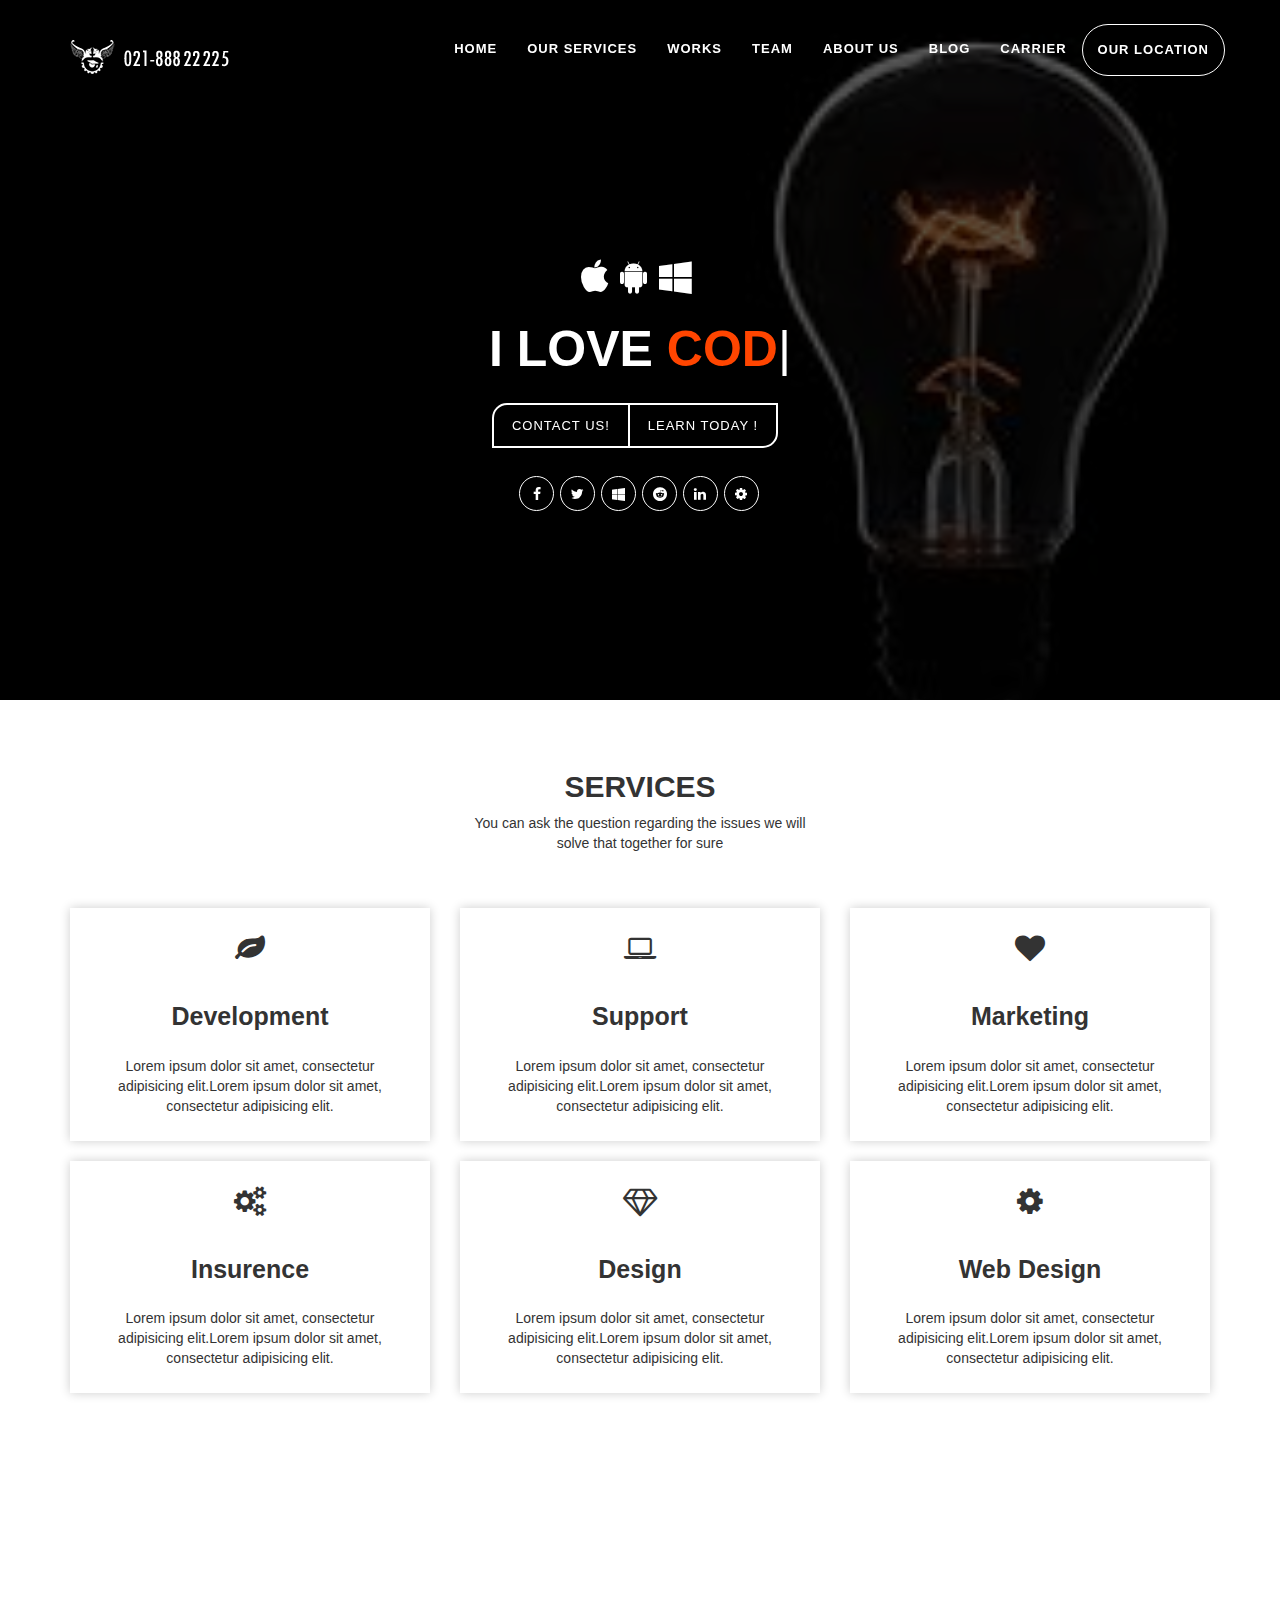
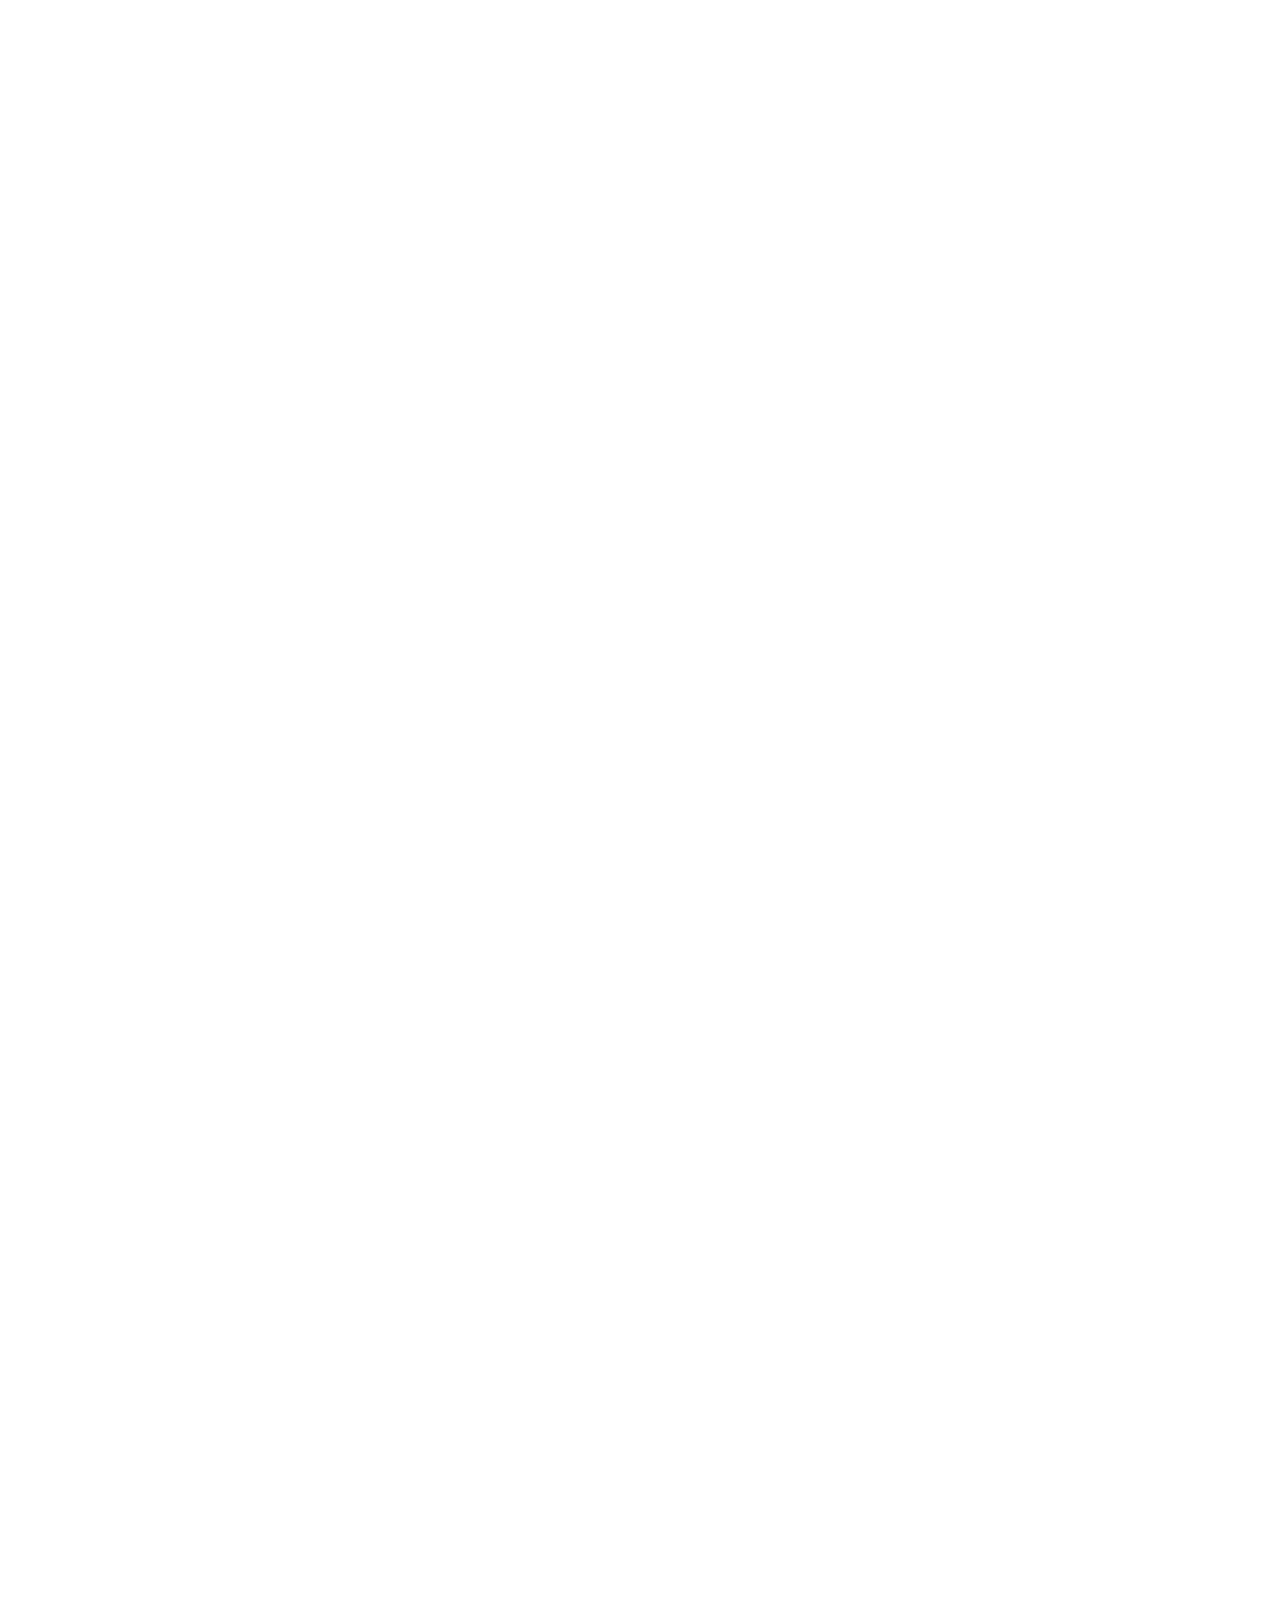
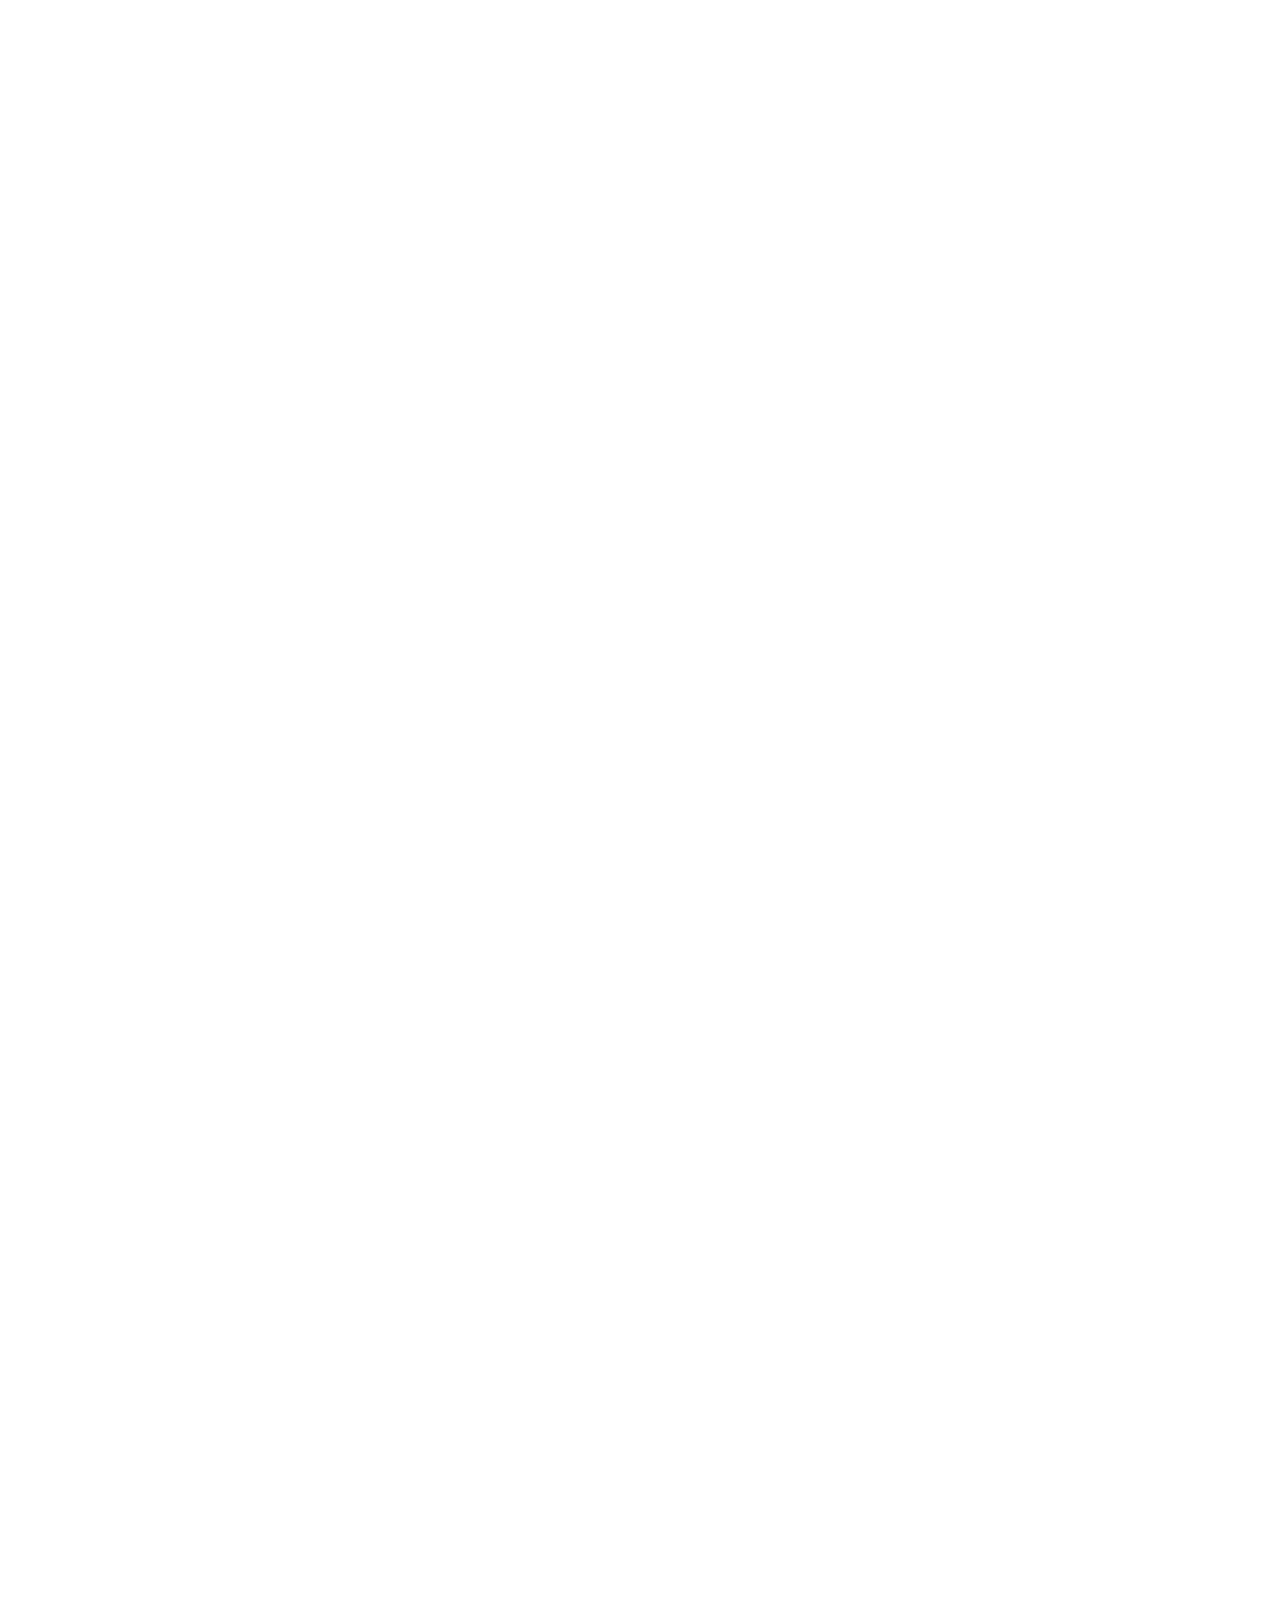
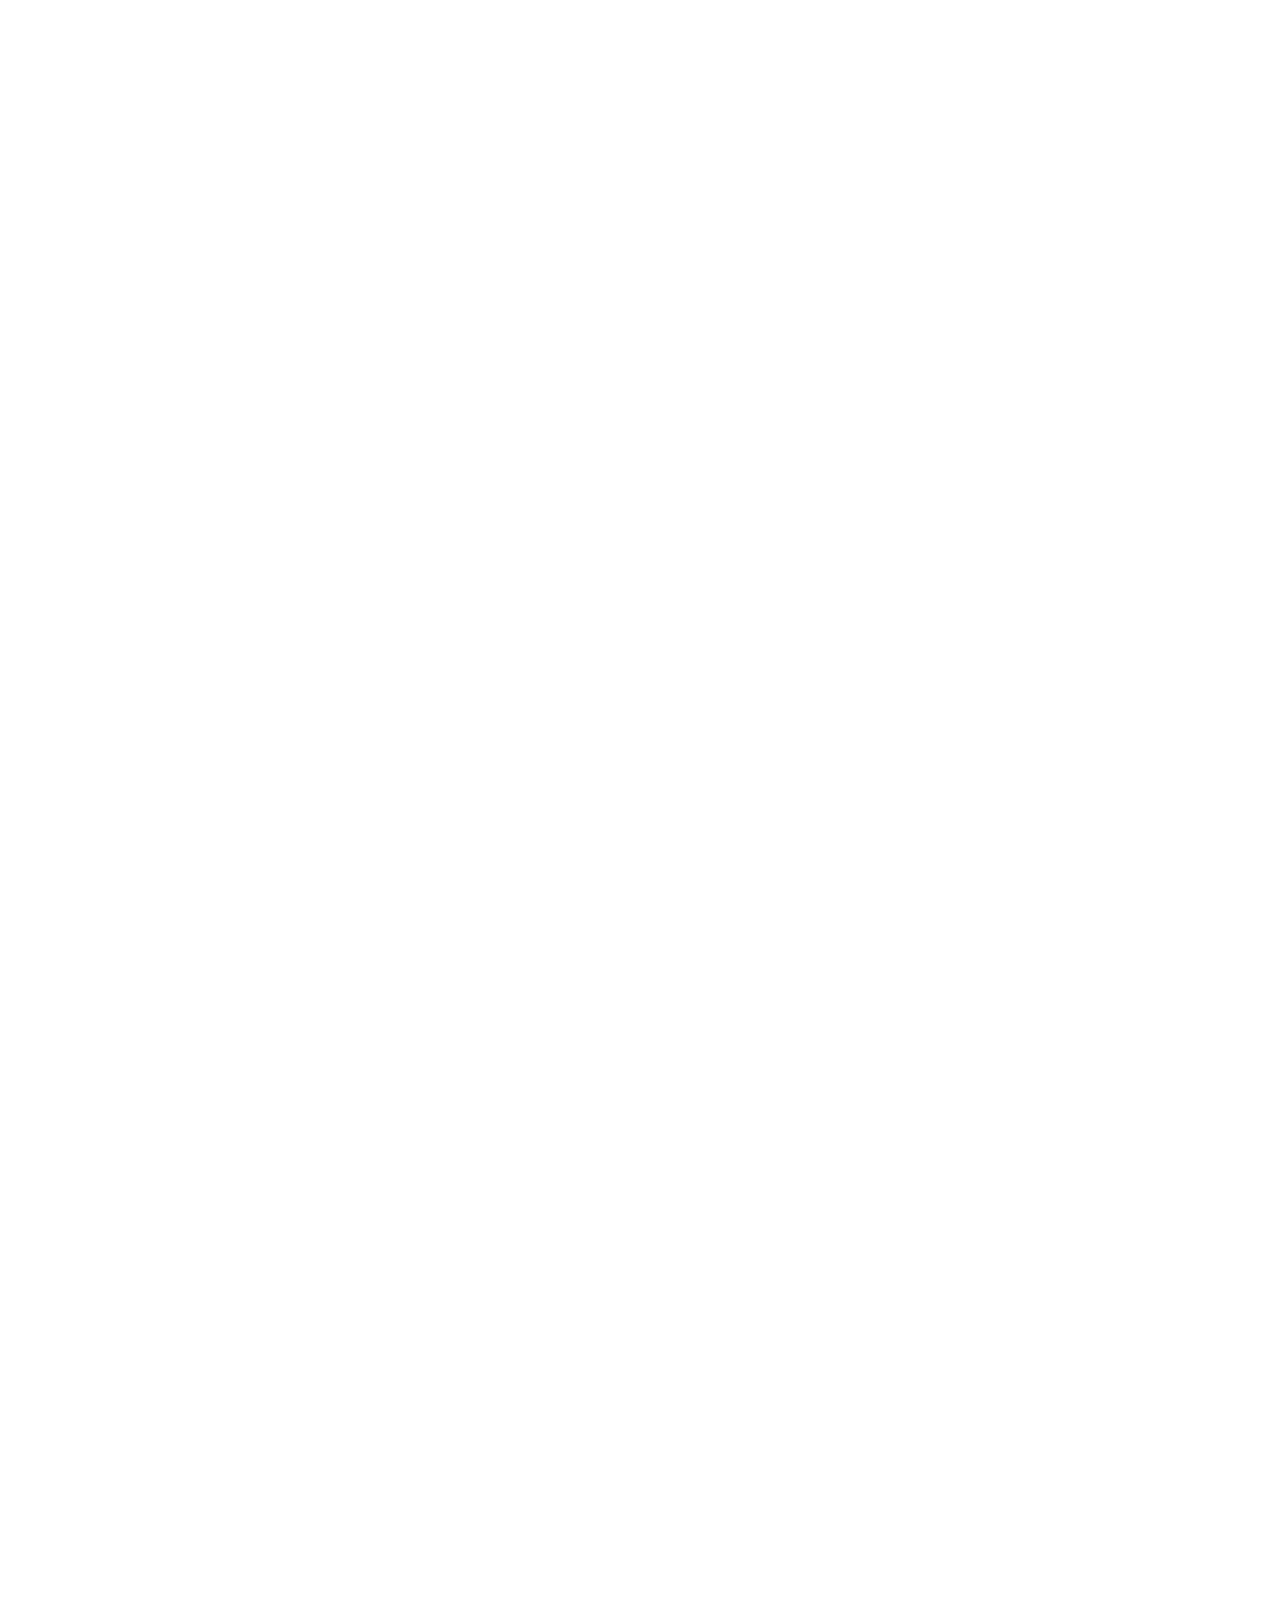
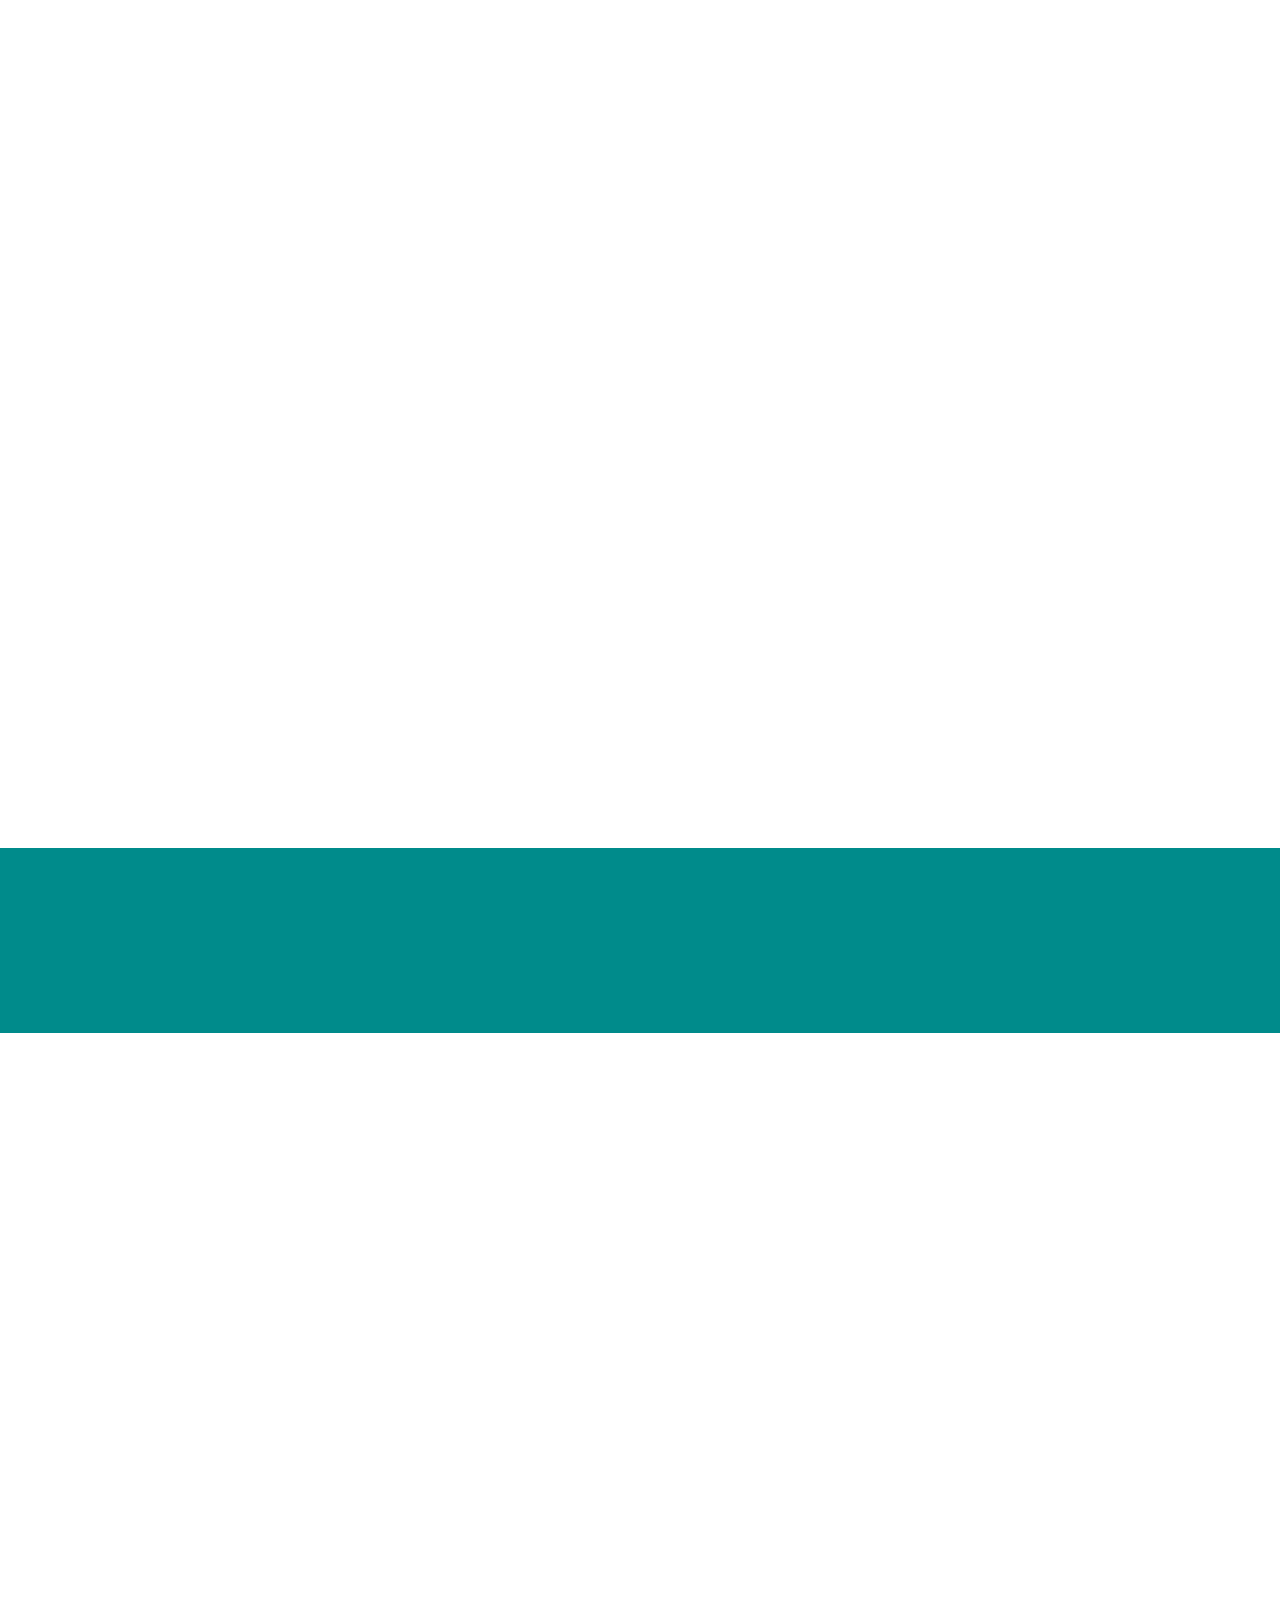
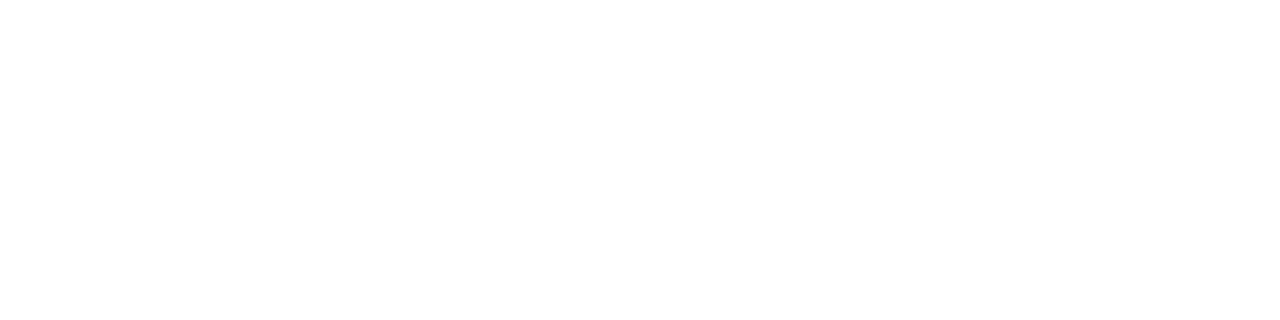
==== index.html @ b4825a2e "Adding New Folders" ====
<!DOCTYPE html>
 <html>
     <head>
         <title>Responsive website design</title>         
         <link href="css/style.css" rel="stylesheet">
         <link rel="shortcut icon" href="img/favicon.jpg">
          
         
         <!------------Responsive css file------------->         
         <link href="css/responsive.css" rel="stylesheet" type="text/css">  
                  
         <!-------------Magnific popup css file------------->
         <link href="css/magnific-popup.css" rel="stylesheet" type="text/css"> 
         
         <!-------------Magnific popup css file------------->        
          <link href="css/owl.carousel.min.css" rel="stylesheet" type="text/css"> 
          <link href="css/owl.theme.default.min.css" rel="stylesheet" type="text/css">              
                                                    
         <!-------------Font Awesome cdn files------------->
         <link rel="stylesheet" href="https://cdnjs.cloudflare.com/ajax/libs/font-awesome/4.7.0/css/font-awesome.min.css">  
                
         <!-------------Font Awesome cdn ends------------->
          
         <!-- Latest compiled and minified CSS -->
        <link rel="stylesheet" href="css/bootstrap.min.css" type="text/css"> 
                   
         <!-------------Animate css file------------->
         <link href="css/animate.css" type="text/css" rel="stylesheet">
         
        <!-- jQuery library -->
        <script src="https://ajax.googleapis.com/ajax/libs/jquery/3.2.1/jquery.min.js"></script>
                         
         <!-------------Owl Carousel Js file------------->
         <script src="js/owl.carousel.min.js" type="text/javascript"></script>  
                       
         <!-------------Magnific popup Js file------------->
        <script src="js/jquery.magnific-popup.min.js" type="text/javascript"></script>
         
        <!-- Latest compiled JavaScript -->
        <script src="js/bootstrap.min.js" type="text/javascript"></script>
        <!-- Start of Async Drift Code -->
        <script>
        !function() {
          var t;
          if (t = window.driftt = window.drift = window.driftt || [], !t.init) return t.invoked ? void (window.console && console.error && console.error("Drift snippet included twice.")) : (t.invoked = !0, 
          t.methods = [ "identify", "config", "track", "reset", "debug", "show", "ping", "page", "hide", "off", "on" ], 
          t.factory = function(e) {
            return function() {
              var n;
              return n = Array.prototype.slice.call(arguments), n.unshift(e), t.push(n), t;
            };
          }, t.methods.forEach(function(e) {
            t[e] = t.factory(e);
          }), t.load = function(t) {
            var e, n, o, i;
            e = 3e5, i = Math.ceil(new Date() / e) * e, o = document.createElement("script"), 
            o.type = "text/javascript", o.async = !0, o.crossorigin = "anonymous", o.src = "https://js.driftt.com/include/" + i + "/" + t + ".js", 
            n = document.getElementsByTagName("script")[0], n.parentNode.insertBefore(o, n);
          });
        }();
        drift.SNIPPET_VERSION = '0.3.1';
        drift.load('u4k3vh36tbfn');
        </script>
        <!-- End of Async Drift Code -->
     </head>
     <body>
        <div class="entire-content">
        
        <!--------Navigation starts-------->
        <nav class="navbar  navbar-fixed-top">
            <div class="container">
                <div class="navbar-header">
                   <!---------Responsive button------------>
                   <button type="button" class="navbar-toggle" data-toggle="collapse" data-target="#navi">
                       <span class="icon-bar"></span>
                       <span class="icon-bar"></span>
                       <span class="icon-bar"></span>                       
                   </button>
                    <a href="" class="navbar-brand "><img src="img/logo.png"></a>
                </div>
                <div class="collapse navbar-collapse" id="navi"> 
                 <!---------Navigation menus------------>
                <ul class="nav navbar-nav navbar-right  ">
                    <li><a href="#slider" class="smooth-scroll">Home</a></li>
                    <li><a href="#services" class="smooth-scroll">Our Services</a></li>
                    <li><a href="#works" class="smooth-scroll">Works</a></li>
                    <li><a href="#team" class="smooth-scroll">Team</a></li>
                    <li><a href="#testimonial" class="smooth-scroll">About us</a></li>
                    <li><a href="#latest" class="smooth-scroll">Blog</a></li>                    
                    <li><a href="#contact_area" class="smooth-scroll">Carrier</a></li>
                    <li><a href="#map" class="location smooth-scroll">Our Location</a></li>
                    
                </ul>
                 <!---------Navigation menus end------------>
                </div>          
            </div>         
            </nav>
         <!--------Navigation Ends-------->
        
          <!---------------Slider section starts------------->
          <section class="slider text-center" id="slider">              
              <div class="slider-overlay">
                  <div class="slider-content">
                      <div class="icons">
                          <i class="fa fa-apple"></i>
                          <i class="fa fa-android"></i>
                          <i class="fa fa-windows"></i>
                      </div>
                      <br>
                      <div class="text"></div>
                      <div class="cta-div">
                          <a href="" class="btn1">CONTACT US!</a>
                          <a href="" class="btn2"> LEARN TODAY !</a>
                      </div>
                      <br><br>
                      <div class="social-networks">
                          <a href="" class="fa fa-facebook"></a>
                          <a href="" class="fa fa-twitter"></a>
                          <a href="" class="fa fa-windows"></a>
                          <a href="" class="fa fa-reddit"></a>
                          <a href="" class="fa fa-linkedin"></a>
                          <a href="" class="fa fa-cog"></a>
                      </div>                      
                  </div>                  
              </div>       
          </section>
         
         <!---------------Slider section ends------------->
         
         <!---------------Services Markups------------->
          
          <br> 
          <section class="service-area" id="services">
              <div class="container">
                  <div class="row">
                      <div class="col-xs-12">
                          <div class="section-title text-center wow zoomIn" data-wow-duration=".5s" data-wow-delay=".5s">
                              <h2><b>SERVICES</b></h2>
                              <p>
                                  You can ask the question regarding the issues we will<br>
                                  solve that together for sure
                              </p>
                          </div>
                      </div>                      
                  </div><br><br>
                  <div class="row wow bounceInUp"  data-wow-duration="1.2s" data-wow-delay="1.2s">
                      <div class="col-md-4 col-sm-6 col-xs-12">
                          <div class="service-wrap text-center">
                              <div class="service-icon">
                                  <i class="fa fa-leaf"></i>
                              </div>
                              <h3>Development</h3>
                              <p>
                                  Lorem ipsum dolor sit amet, consectetur adipisicing elit.Lorem ipsum dolor sit amet, consectetur adipisicing elit.
                              </p>
                          </div>
                          
                      </div>
                         
                           <div class="col-md-4 col-sm-6 col-xs-12">
                          <div class="service-wrap text-center">
                              <div class="service-icon">
                                  <i class="fa fa-laptop"></i>
                              </div>
                              <h3>Support</h3>
                              <p>
                                  Lorem ipsum dolor sit amet, consectetur adipisicing elit.Lorem ipsum dolor sit amet, consectetur adipisicing elit.
                              </p>
                          </div>
                          
                      </div> 
                         
                         <div class="col-md-4 col-sm-6 col-xs-12">
                          <div class="service-wrap text-center">
                              <div class="service-icon">
                                  <i class="fa fa-heart"></i>
                              </div>
                              <h3>Marketing</h3>
                              <p>
                                  Lorem ipsum dolor sit amet, consectetur adipisicing elit.Lorem ipsum dolor sit amet, consectetur adipisicing elit.
                              </p>
                          </div>
                          
                      </div>
                         
                         <div class="col-md-4 col-sm-6 col-xs-12">
                          <div class="service-wrap text-center">
                              <div class="service-icon">
                                  <i class="fa fa-cogs"></i>
                              </div>
                              <h3>Insurence</h3>
                              <p>
                                  Lorem ipsum dolor sit amet, consectetur adipisicing elit.Lorem ipsum dolor sit amet, consectetur adipisicing elit.
                              </p>
                          </div>
                          
                      </div>
                         
                         <div class="col-md-4 col-sm-6 col-xs-12">
                          <div class="service-wrap text-center">
                              <div class="service-icon">
                                  <i class="fa fa-diamond"></i>
                              </div>
                              <h3>Design</h3>
                              <p>
                                  Lorem ipsum dolor sit amet, consectetur adipisicing elit.Lorem ipsum dolor sit amet, consectetur adipisicing elit.
                              </p>
                          </div>
                          
                      </div>                        
                         
                         <div class="col-md-4 col-sm-6 col-xs-12">
                          <div class="service-wrap text-center">
                              <div class="service-icon">
                                  <i class="fa fa-cog"></i>
                              </div>
                              <h3>Web Design</h3>
                              <p>
                                  Lorem ipsum dolor sit amet, consectetur adipisicing elit.Lorem ipsum dolor sit amet, consectetur adipisicing elit.
                              </p>
                          </div>
                          
                      </div>                     
                      
                  </div>                 
                  
              </div>             
                          
          </section>
        
       <!------Services Markups end-------->
       
       <!--------Works Markups-------->
       
       <section class="work wow bounceInUp"  data-wow-duration=".5s" data-wow-delay=".5s" id="works"><br><br><br><br><br>
           <div class="container-fluid">
               <div class="row no-gutters">
                   <div class="col-md-3 col-sm-3 col-xs-3">
                       <div class="img-wrapper">
                           <a href="img/p1.jpg" title="image description will be here">
                               <img src="img/p1.jpg" class="img-responsive">
                           </a>
                       </div>
                       
                   </div>
                   <div class="col-md-3 col-sm-3 col-xs-3">
                        <div class="img-wrapper">
                           <a href="img/p2.jpg" title="image description will be here">
                               <img src="img/p2.jpg" class="img-responsive">
                           </a>
                       </div>
                   </div>
                   
                   <div class="col-md-3 col-sm-3 col-xs-3">
                        <div class="img-wrapper">
                           <a href="img/p3.jpg" title="image description will be here">
                               <img src="img/p3.jpg" class="img-responsive">
                           </a>
                       </div>
                   </div>
                   
                   <div class="col-md-3 col-sm-3 col-xs-3">
                        <div class="img-wrapper">
                           <a href="img/p4.jpg" title="image description will be here">
                               <img src="img/p4.jpg" class="img-responsive">
                           </a>
                       </div>
                   </div>
                      
                      
                      <div class="col-md-3 col-sm-3 col-xs-3">
                       <div class="img-wrapper">
                           <a href="img/p5.jpg" title="image description will be here">
                               <img src="img/p5.jpg" class="img-responsive">
                           </a>
                       </div>
                       
                   </div>
                   <div class="col-md-3 col-sm-3 col-xs-3">
                        <div class="img-wrapper">
                           <a href="img/p6.jpg" title="image description will be here">
                               <img src="img/p6.jpg" class="img-responsive">
                           </a>
                       </div>
                   </div>
                   
                   <div class="col-md-3 col-sm-3 col-xs-3">
                        <div class="img-wrapper">
                           <a href="img/p7.png" title="image description will be here">
                               <img src="img/p2.jpg" class="img-responsive">
                           </a>
                       </div>
                   </div>
                   
                   <div class="col-md-3 col-sm-3 col-xs-3">
                        <div class="img-wrapper">
                           <a href="img/p8.png" title="image description will be here">
                               <img src="img/p1.jpg" class="img-responsive">
                           </a>
                       </div>
                   </div>
               
               </div>
           </div>
    
       </section>
       
     <!--------Works Markup ends------>
     
     <!--------Team Markup----------->
      
       <br><br> 
       <section class="teams" id="team">
           <div class="container text-center wow zoomIn"  data-wow-duration="1s" data-wow-delay="1s">
               <h2><b>MEMBERS</b></h2>
               <p>
                   You can ask the question regarding the issues we will <br>
                   solve that together for sure
               </p>
           </div><br><br> <br>      
           <div class="container wow bounceInLeft"  data-wow-duration="1.2s" data-wow-delay="1.2s">
              <div class="row">
                  <div class="col-md-12">
                      <div id="team-members" class="owl-carousel owl-theme">
                          <div class="team-member">
                              <img src="img/oneteam.jpg" class="img-responsive">
                              <div class="team-member-info text-center">
                               <h4 class="team-member-name">Maria Pour</h4>
                                <h4 class="team-member-designation">CEO</h4>  
                                 <ul class="social-list">
                                 <li><a href="" class="social-icon icon-gray"><i class="fa fa-facebook"></i></a></li>
                                 <li><a href="" class="social-icon icon-gray"><i class="fa fa-twitter"></i></a></li>
                                 <li><a href="" class="social-icon icon-gray"><i class="fa fa-google-plus"></i></a></li>
                                 </ul> 
                             
                              </div>
                          </div>
                             
                             <div class="team-member">
                              <img src="img/team-2.jpg" class="img-responsive">
                              <div class="team-member-info text-center">
                               <h4 class="team-member-name">Parsa Pirouz</h4>
                                <h4 class="team-member-designation">co-founder</h4>  
                                 <ul class="social-list">
                                 <li><a href="" class="social-icon icon-gray"><i class="fa fa-facebook"></i></a></li>
                                 <li><a href="" class="social-icon icon-gray"><i class="fa fa-twitter"></i></a></li>
                                 <li><a href="" class="social-icon icon-gray"><i class="fa fa-google-plus"></i></a></li>
                                 </ul> 
                             
                              </div>
                          </div>
                             
                             
                             <div class="team-member">
                              <img src="img/oneone.jpg" class="img-responsive">
                              <div class="team-member-info text-center">
                               <h4 class="team-member-name">Sima Jahedi</h4>
                                <h4 class="team-member-designation">Sr Developer</h4>  
                                 <ul class="social-list">
                                 <li><a href="" class="social-icon icon-gray"><i class="fa fa-facebook"></i></a></li>
                                 <li><a href="" class="social-icon icon-gray"><i class="fa fa-twitter"></i></a></li>
                                 <li><a href="" class="social-icon icon-gray"><i class="fa fa-google-plus"></i></a></li>
                                 </ul> 
                             
                              </div>
                          </div>
                             
                             
                             <div class="team-member">
                              <img src="img/team-3.jpg" class="img-responsive">
                              <div class="team-member-info text-center">
                               <h4 class="team-member-name">Javad Aghili</h4>
                                <h4 class="team-member-designation">Sr Designer</h4>  
                                 <ul class="social-list">
                                 <li><a href="" class="social-icon icon-gray"><i class="fa fa-facebook"></i></a></li>
                                 <li><a href="" class="social-icon icon-gray"><i class="fa fa-twitter"></i></a></li>
                                 <li><a href="" class="social-icon icon-gray"><i class="fa fa-google-plus"></i></a></li>
                                 </ul> 
                             
                              </div>
                          </div>
                             
                             <div class="team-member">
                              <img src="img/fiveteam.jpg" class="img-responsive">
                              <div class="team-member-info text-center">
                               <h4 class="team-member-name">Hamid Morady</h4>
                                <h4 class="team-member-designation">Sales</h4>  
                                 <ul class="social-list">
                                 <li><a href="" class="social-icon icon-gray"><i class="fa fa-facebook"></i></a></li>
                                 <li><a href="" class="social-icon icon-gray"><i class="fa fa-twitter"></i></a></li>
                                 <li><a href="" class="social-icon icon-gray"><i class="fa fa-google-plus"></i></a></li>
                                 </ul> 
                             
                              </div>
                          </div>
                      </div>
                  </div>
                  
              </div> 
               
           </div>
    
       </section>
       
        <!-------------Testimonial Markups------------->
         <br><br>
         <section class="testimonials" id="testimonial">             
             <div class="container">
                 <div class="row">
                     <div class="col-md-12 text-center wow fadeInDownBig">
                         <br><br>
                         <h2><b>REVIEWS</b></h2>
                         <div class="sub-heading">
                             <div class="border-bottom"></div>
                         </div>                      
                     </div>
                 </div>
                 <br><br>
                 <div class="row wow fadeInDownBig">
                     <div class="col-sm-12">
                         <div id="carousel-testimonials" class="carousel slide" data-ride="carousel"><br>
                            <ol class="carousel-indicators">
                                <li data-target="#carousel-testimonials" data-slide-to="0" class="active"></li>
                                <li data-target="#carousel-testimonials" data-slide-to="1" ></li>
                                <li data-target="#carousel-testimonials" data-slide-to="2" ></li>
                             
                            </ol> 
                            
                            <div class="carousel-inner">
                                <div class="item active text-center">
                                    <img src="img/team-3.jpg" class="center-block">
                                    <h2>Javad Aghili</h2>
                                    <h4>Sr Designer</h4>
                                    <p>                                        
                                        who is such a man as does not want to get succees life <br>is not meant 
                                        For work only keep in !
                                    </p>
                                </div> 
                                   
                                   <div class="item text-center">
                                    <img src="img/fiveteam.jpg" class="center-block">
                                    <h2>Hamid Morady</h2>
                                    <h4>Sales</h4>
                                    <p>                                        
                                        who is such a man as does not want to get succees life <br>is not meant 
                                        For work only keep in !
                                    </p>
                                </div>
                                   
                                     <div class="item text-center">
                                    <img src="img/oneteam.jpg" class="center-block">
                                    <h2>Maria Pour</h2>
                                    <h4>CEO</h4>
                                    <p>                                        
                                         who is such a man as does not want to get succees life <br>is not meant 
                                        For work only keep in !
                                    </p>
                                </div>
                                
                            </div>
               
                         </div>
                
                     </div>
            
                 </div>
    
             </div>
     
         </section>
      
          <!-------------Testimonial Markups End------------->
          
          
          <!---------------FAQ Markups start------------->
 
        
        <br><br><br>
        <section class="faq">
            <div class="container">
                <div class="row">
                    <div class="col-md-12 text-center wow zoomIn" data-wow-duration=".4s" data-wow-delay=".4s">
                        <h2><b>GENERAL FAQs</b></h2>
                        <div class="sub-heading">
                            <p>
                                You can ask the question regarding the issues we will<br>
                                solve that together for sure
                            </p>
                            
                        </div>
                    </div>
              
                </div>
            </div><br><br><br>
            <div class="container wow bounceInLeft" data-wow-duration=".6s" data-wow-delay=".6s">
                <div class="row">                    
                    <div class="col-md-7">
                        <div class="panel-group" id="accordian">
                            <div class="panel panel-default">
                              <div class="panel-heading" id="headingOne">
                                  <h4 class="panel-title">
                                      <a href="#collapseOne" data-toggle="collapse" data-parent="#accordian">Have you any questions ?</a>
                                  </h4>
                                 </div>  
                                <div id="collapseOne" class="panel-collapse collapse in" aria-labelledby="headingone">
                                    <div class="panel-body">
                                        <p>
                                            Lorem ipsum dolor sit amet, consectetur adipiscing elit. Praesent nisl lorem, dictum id pellentesque at, vestibulum ut arcu. Curabitur erat libero, egestas eu tincidunt ac, rutrum ac justo. Vivamus condimentum laoreet lectus, blandit posuere tortor aliquam vitae. Curabitur molestie eros.
                                        </p>                                        
                                    </div>                                    
                                </div>                               
                            </div>                           
                                                         
                            <div class="panel panel-default">
                              <div class="panel-heading" id="headingTwo">
                                  <h4 class="panel-title">
                                      <a href="#collapseTwo" class="collapsed" data-toggle="collapse" data-parent="#accordian">Are you getting it exactly ?</a>
                                  </h4>
                                 </div>  
                                <div id="collapseTwo" class="panel-collapse collapse" aria-labelledby="headingTwo">
                                    <div class="panel-body">
                                        <p>
                                            Lorem ipsum dolor sit amet, consectetur adipiscing elit. Praesent nisl lorem, dictum id pellentesque at, vestibulum ut arcu. Curabitur erat libero, egestas eu tincidunt ac, rutrum ac justo. Vivamus condimentum laoreet lectus, blandit posuere tortor aliquam vitae. Curabitur molestie eros.
                                        </p>                                        
                                    </div>                                    
                                </div>
                                                            
                            </div>
                             
                             
                             <div class="panel panel-default">
                              <div class="panel-heading" id="headingThree">
                                  <h4 class="panel-title">
                                      <a href="#collapseThree" class="collapsed" data-toggle="collapse" data-parent="#accordian">Is it clearly explained ?</a>
                                  </h4>
                                 </div>  
                                <div id="collapseThree" class="panel-collapse collapse" aria-labelledby="headingThree">
                                    <div class="panel-body">
                                        <p>
                                            Lorem ipsum dolor sit amet, consectetur adipiscing elit. Praesent nisl lorem, dictum id pellentesque at, vestibulum ut arcu. Curabitur erat libero, egestas eu tincidunt ac, rutrum ac justo. Vivamus condimentum laoreet lectus, blandit posuere tortor aliquam vitae. Curabitur molestie eros.
                                        </p>                                        
                                    </div>                                    
                                </div>
                                                            
                            </div>
                          
                             <div class="panel panel-default">
                              <div class="panel-heading" id="headingfour">
                                  <h4 class="panel-title">
                                      <a href="#collapsefour" class="collapsed" data-toggle="collapse" data-parent="#accordian"> Course is deserving anything ?</a>
                                  </h4>
                                 </div>  
                                <div id="collapsefour" class="panel-collapse collapse" aria-labelledby="headingfour">
                                    <div class="panel-body">
                                        <p>
                                            Lorem ipsum dolor sit amet, consectetur adipiscing elit. Praesent nisl lorem, dictum id pellentesque at, vestibulum ut arcu. Curabitur erat libero, egestas eu tincidunt ac, rutrum ac justo. Vivamus condimentum laoreet lectus, landit posuere tortor aliquam vitae. Curabitur molestie eros.
                                        </p>                                        
                                    </div>                                    
                                </div>
                                                            
                            </div>                     
                                            
                    </div>
                    </div>
                    
                    <div class="freeimage wow bounceInRight" data-wow-duration=".8s" data-wow-delay=".8s">
                        <div class="col-md-2 col-md-offset-1">
                            <img src="img/3-front.png">
                        </div>
                    
                    </div>
                    
                  
                </div>
            </div>
      
        </section>
        
        <!------------ FAQ Markups End------------->       
        
        
        <!------------Video Markup Start------------->        
        
        <section class="video-area wow bounceInUp" id="video">
            <div id="color_overlay" class="color-overlay">
                <div class="video-container">
                    <div id="player"></div>
                       <div class="video-mask"></div>
                   </div>
                   <div class="container">
                       <div class="row">
                           <div class="col-md-12 text-center">
                               <div class="video-mask">                                   
                                   <a href="https://youtu.be/_wmbQV3Biy8" class="play"></a>
                               </div>
                           </div>
                           
                       </div>
                   </div>
      
            </div>
       
        </section>
        
        <!------------Video Markup Ends------------->        
          
              
        <!------------Blog Markup Starts------------->  
        
        
        <section class="latest-news-area" id="latest">
            <div class="container">
                <div class="row">
                    <div class="col-xs-12">
                        <div class="section-title text-center wow zoomIn" data-wow-duration=".2s" data-wow-delay=".2s">
                            <h2><b>RECENT BLOGS</b></h2>
                            <div class="sub-heading">
                                You can ask the question regarding the issues we will<br>
                                solve that together for sure
                            </div>
                          
                        </div>
                    </div>                    
                </div><br><br> 
                <div class="row">
                    <div class="news-active">
                       <div class="col-md-4 col-sm-6 col-xs-12 wow fadeInLeft" data-wow-duration=".4s" data-wow-delay=".4s">
                           <div class="latest-news-wrap">
                               <div class="news-img">
                                   <img  src="img/1.jpg"  class="img-responsive">
                                   <div class="deat">
                                       <span>31</span>
                                       <span>Dec</span>                                     
                                   </div>                                
                               </div>
                               <div class="news-content">
                                   <i class="fa fa-facebook"></i>
                                   <i class="fa fa-twitter"></i>
                                   <i class="fa fa-linkedin"></i>
                                   <i class="fa fa-youtube"></i>
                                   <i class="fa fa-whatsapp"></i>
                                   
                                   <p>
                                       who is such a man as does not want to get success life is not meant for work life is gone healht is gone wealht is gone if charcter is gone then get it everything is gone life is very precious you know if know then great.Life is not meant for work okey                                       
                                       
                                   </p><br>
                                   <a href="">Read more..</a>
                                                                     
                               </div>                         
                               </div>                       
                              </div>
                              
                               
                         <div class="col-md-4 col-sm-6 col-xs-12 wow slideInUp" data-wow-duration=".8s" data-wow-delay=".8s">
                           <div class="latest-news-wrap">
                               <div class="news-img">
                                   <img  src="img/2.jpg"  class="img-responsive">
                                   <div class="deat">
                                       <span>31</span>
                                       <span>Dec</span>                                     
                                   </div>                                
                               </div>
                               <div class="news-content">
                                   <i class="fa fa-facebook"></i>
                                   <i class="fa fa-twitter"></i>
                                   <i class="fa fa-linkedin"></i>
                                   <i class="fa fa-youtube"></i>
                                   <i class="fa fa-whatsapp"></i>
                                   
                                   <p>
                                       who is such a man as does not want to get success life is not meant for work life is gone healht is gone wealht is gone if charcter is gone then get it everything is gone life is very precious you know if know then great.Life is not meant for work okey                                       
                                       
                                   </p><br>
                                   <a href="">Read more..</a>
                                                                     
                               </div>                         
                               </div>                       
                              </div> 
                              
                              
                              <div class="col-md-4 col-sm-6 col-xs-12 wow fadeInRight" data-wow-duration=".6s" data-wow-delay=".6s">
                              <div class="latest-news-wrap">
                               <div class="news-img">
                                   <img  src="img/3.jpg"  class="img-responsive">
                                   <div class="deat">
                                       <span>31</span>
                                       <span>Dec</span>                                     
                                   </div>                                
                               </div>
                               <div class="news-content">
                                   <i class="fa fa-facebook"></i>
                                   <i class="fa fa-twitter"></i>
                                   <i class="fa fa-linkedin"></i>
                                   <i class="fa fa-youtube"></i>
                                   <i class="fa fa-whatsapp"></i>
                                   
                                   <p>
                                       who is such a man as does not want to get success life is not meant for work life is gone healht is gone wealht is gone if charcter is gone then get it everything is gone life is very precious you know if know then great.Life is not meant for work okey                                       
                                       
                                   </p><br>
                                   <a href="">Read more..</a>
                                                                     
                               </div>                         
                               </div>                       
                              </div>                    
                            </div>         
                           </div>      
                           </div>
     
                    </section>
        
        
        <!------------Counter stats Markup Starts-------------> 
         
        
        <section class="stat " id="stats">
            <div class="content-box">
                <br><br>
                <div class="container">
                    <div class="row text-center">
                        <div class="col-md-3 wow fadeInLeft" data-wow-duration=".3s" data-wow-delay=".3s"> 
                            <div class="stat-items">
                                <i class="fa fa-tv"></i>
                                <h2><span class="counter text-center ">3200</span> <span>+</span></h2>
                                <p>VIEWS</p>
                            </div>
                            
                        </div>
                           
                           <div class="col-md-3 wow fadeInLeft" data-wow-duration=".6s" data-wow-delay=".6s"> 
                            <div class="stat-items">
                                <i class="fa fa-android"></i>
                                <h2><span class="counter text-center">3987</span> <span>+</span></h2>
                                <p>ANDROID USER</p>
                            </div>
                            
                        </div>
                           
                           <div class="col-md-3 wow fadeInLeft" data-wow-duration=".9s" data-wow-delay=".9s"> 
                            <div class="stat-items">
                                <i class="fa fa-apple"></i>
                                <h2><span class="counter text-center">7289</span> <span>+</span></h2>
                                <p>INTERNATIONALLY</p>
                            </div>
                            
                        </div>
                           
                           
                           <div class="col-md-3 wow fadeInLeft"  data-wow-duration="1.2s" data-wow-delay="1.2s"> 
                            <div class="stat-items">
                                <i class="fa fa-windows"></i>
                                <h2><span class="counter text-center">3934</span> <span>+</span></h2>
                                <p>WINDOW SUPPORTS</p>
                            </div>
                            
                        </div>
                    </div>
                    
                </div>
                
            </div>          
                        
        </section>
       
       <!------------From Markup Starts-------------> 
       
       <section class="contact-area" id="contact_area">
           <div class="container-fluid">
               <div class="row">
                   <div class="col-md-6 col-md-offset-3 text-center">
                       <div class="section-heading wow fadeInUp" data-wow-duration=".2s" data-wow-delay=".2s">
                           <h2 class="section-title"><b>LEAVE A MESSAGE</b></h2>
                           <div class="border-bottom-now"></div>                           
                       </div>                       
                   </div>
                 </div><br><br><br><br>
                 <div class="row wow fadeInUp">
                     <div class="col-md-8 col-md-offset-2">
                         <form id="contactform" class="contact-form">
                             <div class="row">
                                <div class="col-md-6"><input id="name" type="text" class="form-control" name="name" placeholder="Name" required></div> 
                                
                                  <div class="col-md-6"><input id="email" class="form-control" type="email" name="Email" placeholder="Email" required></div> 
                                 
                                 <div class="col-md-12"><br>
                                    <input type="text" id="subject" placeholder="Subject" class="form-control" name
                                    ="name" required>
                                  
                                 </div>
                                 <div class="col-md-12"><br>
                                     <textarea id="message" rows="5" class="form-control" placeholder="Message" required></textarea>                                  
                                 </div>
                                 <div class="col-md-12 text-center"><br><br>
                                     <button class="btn" type="submit">Submit Message</button>                                    
                                 </div>
                                
                             </div>
                            
                         </form>
                       
                     </div>
                     
                 </div>
                 <div class="row">                     
                     <div class="contact-infos">
                         <div class="col-md-4 text-center">
                             <div class="contact-item wow fadeInLeft" data-wow-duration=".3s" data-wow-delay=".3s">
                                 <span class="contact-icon"><i class="fa fa-map-marker"></i></span>
                                 <p class="contact-detail">
                                     68 Dohava Strees, Lorem isput Spusts<br>
                                      New York, United State                                     
                                 </p>
                             </div>                             
                         </div>
                            
                              <div class="col-md-4 text-center">
                             <div class="contact-item wow fadeInLeft" data-wow-duration=".6s" data-wow-delay=".6s">
                                 <span class="contact-icon"><i class="fa fa-envelope"></i></span>
                                 <p class="contact-detail">
                                     info@geo.com <br>
                                     support@geo.com                                  
                                 </p>
                             </div>                             
                         </div> 
                            
                            
                            <div class="col-md-4 text-center">
                             <div class="contact-item wow fadeInLeft" data-wow-duration=".9s" data-wow-delay=".9s">
                                 <span class="contact-icon"><i class="fa fa-phone"></i></span>
                                 <p class="contact-detail">
                                     +123-456-7890 - Central Office<br>
                                      +123-456-7890 - Fax                                  
                                 </p>
                             </div>                             
                         </div>                         
                     </div>              
                 </div>  
           </div>        
         </section>
       <!-----------Markup for Maps----------------->
       
       <section class="maps wow fadeInUp" id="map">
       
        <iframe src="https://www.google.com/maps/place/Metropolitan+City+of+Turin,+Italy/@45.1566517,6.8288191,9z/data=!3m1!4b1!4m5!3m4!1s0x47884595931bc5ff:0x305e67d473c7d70!8m2!3d45.063299!4d7.669289" width="100%" height="450" frameborder="0" style="border:0" allowfullscreen></iframe>
       
        </section>
        
       
       <!-------------Footer markups--------------->
       
       <footer class="footer">
           <div class="container">
               <div class="row">
                   <div class="col-sm-12 text-center">
                       <div class="social-icon">
                         <a href=""><i class="fa fa-facebook wow fadeInLeft" data-wow-duration=".3s" data-wow-delay=".3s" ></i></a>  
                         <a href=""><i class="fa fa-twitter wow fadeInLeft" data-wow-duration=".6s" data-wow-delay=".6s"></i></a>  
                         <a href=""><i class="fa fa-google-plus wow fadeInLeft" data-wow-duration=".9s" data-wow-delay=".9s"></i></a>  
                         <a href=""><i class="fa fa-pinterest wow fadeInLeft" data-wow-duration="1.2s" data-wow-delay="1.2s"></i></a>  
                         <a href=""><i class="fa fa-rss wow fadeInLeft" data-wow-duration="1.5s" data-wow-delay="1.5s" ></i></a>  
                         <a href=""><i class="fa fa-linkedin wow fadeInLeft" data-wow-duration="1.8s" data-wow-delay="1.8s" ></i></a>  
                         <a href=""><i class="fa fa-vimeo-square wow fadeInLeft" data-wow-duration="2.1s" data-wow-delay="2.1s"></i></a>  
                         <a href=""><i class="fa fa-youtube-square wow fadeInLeft" data-wow-duration="2.3s" data-wow-delay="2.3s" ></i></a>  
                         <a href=""><i class="fa fa-dribbble wow fadeInLeft" data-wow-duration="2.6s" data-wow-delay="2.6s"></i></a>                          
                       </div> <br>
                       <div class="copyright">
                           <p class="footerlogo">
                               &copy; <img src="img/logo.png">
                           </p>
                           <div class="bordernow"></div>
                       </div>
                                            
                                                                                      
                    </div>
                   
                   
                   
               </div>
           </div>
       
       </footer>
       
  
         <script src="js/jquery.ripples-min.js" type="text/javascript"></script>  
         <script src="js/typed.min.js" type="text/javascript"></script>
         <script src="js/jquery.waypoints.min.js" type="text/javascript"></script>
         <script src="js/jquery.counterup.min.js" type="text/javascript"></script>           
         <script src="js/main.js" type="text/javascript"></script>
         <script src="js/smoothscroll.js" type="text/javascript"></script>
         <script src="js/jquery.easing.1.3.js" type="text/javascript"></script>
          <script src="js/wow.min.js" type="text/javascript"></script>
          
     </body>
 </html>
---- css/style.css ----
/*======================================
        Basic Properties starts
=========================================*/
body
{
    overflow-x: hidden;
    
}


.pace-running .entire-content
{
    opacity: 0;
}



.pace-done .entire-content
{
    opacity: 1;
    transition: all 1s ease-in;
}



*
{
    margin: 0;
    padding: 0;
}
  

/*=======================================
         Basic Properties Ends
=========================================*/
  


/*======================================
           Navigation starts
=========================================*/


.navbar
{
    padding: 24px 0px;     
    border-bottom: none !important;
    transition: all 0.5s ease-in-out;
}

.navbar ul li a
{
    color: white !important;
    text-transform: uppercase;
    font-weight: 600;
    letter-spacing: 1px; 
    font-size: 13px;
    transition: all 0.5s ease-in;
    background: transparent !important;
}

.navbar ul li a:hover, .navbar ul li a:focus
{
    color: deepskyblue !important;
    background: none !important;
}

.navbar-toggle
{
    border: 1px solid white !important;
    color: white !important;
    transition: all 0.5s ease-in;
}

.icon-bar
{
    color: white !important;
    background-color: white !important;
}
.navbar-toggle:hover
{
    background-color: deepskyblue !important;
}

 
.navbar-inverse .navbar-collapse
{
  border-color: transparent !important;  
       
}

  
.location
{
    border: 1px solid white;
    border-radius: 50px;
    
}

.navbar-inverse
{
    background-color: transparent !important;
}  



/*======================================
            Navigation Ends
=========================================*/

/*=======================================
 Sticky Navigation with background color
=========================================*/
 
.secondary
{
    background-color:#34495e;
}


/*======================================
            Slider Starts
=========================================*/

.slider
{
    width: 100%;
    height: 700px;
    background-image: url(..//img/slider.jpg);
    background-size: cover;
    background-position: center;
    color: white;
    
    
}

.slider-overlay
{
    width: 100%;
    height: 100%;
    background:rgba(0,0,0,0.65);
    position: relative;
}


.slider-content
{
    position: absolute;
    top: 37%;
    width: 100%;
}

.icons .fa
{
    font-size: 35px;
    margin-right: 7px;
    
}


.cta-div
{
    margin-top: 30px;
     
}


.btn1
{
    padding: 13px 18px;
    background-color: transparent;
    color: white;
    text-transform: uppercase;
    letter-spacing: 1px;
    font-size: 13px;
    border: 2px solid white;
    border-top-left-radius: 15px;
    transition: all 0.5s ease-in;
    margin-right: -6px;
    
}



.btn1:hover
{
    text-decoration: none;
    color: white;
    background-color: deepskyblue;
    border-color: deepskyblue;
    
}


.btn2
{
    padding: 13px 18px;
    background-color: transparent;
    color: white;
    text-transform: uppercase;
    letter-spacing: 1px;
    font-size: 13px;
    border: 2px solid white;
    border-bottom-right-radius: 15px;
    transition: all 0.5s ease-in;
    margin-right:10px;
}



.btn2:hover
{
    text-decoration: none;
    color: white;
    background-color: orangered;
    border-color: orangered;
    
}

.social-networks a.fa
{
    border: 1px solid white;
    padding: 10px;
    color: white;
    width: 35px;
    height: 35px;
    border-radius: 25px;
    margin-right: 2px;
    transition: all 0.5s ease-in;
    
}


.social-networks a.fa:hover
{
    text-decoration: none;
    background-color: deepskyblue;
    color: white;
    border: 1px solid deepskyblue;
    
}

 
.slider .text, .slider .typed-cursor
{
    display: inline;
    font-size: 50px;
    text-transform: uppercase;
}


.primary
{
    color: orangered;
}

.typed-cursor
{
  opacity: 1;
  animation: blink 0.7s infinite;
  -webkit-animation:blink 0.7s infinite;
  -mox-animation:blink 0.7s infinite;
    
    
}

@keyframes blink
{
    0%
    {
        opacity: 1;
    }
    
    
    50%
    {
        opacity: 0;
    }
    
    100%
    {
        opacity: 1;
    }
    
    
    
}

@-webkit-keyframes blink
{
    0%
    {
        opacity: 1;
    }
    
    
    50%
    {
        opacity: 0;
    }
    
    100%
    {
        opacity: 1;
    }
  
}

@-moz-keyframes blink
{
    0%
    {
        opacity: 1;
    }
    
    
    50%
    {
        opacity: 0;
    }
    
    100%
    {
        opacity: 1;
    }
    
  
}  

/*=======================================
            Slider Ends
=========================================*/



/*=======================================
            Services styles
=========================================*/

.service-area
{
    margin-top: 30px;
}

.service-area p
{
   margin-bottom: -5px;
}




.service-wrap {
    box-shadow: 0 0 10px rgba(0,0,0,0.2);
    overflow: hidden;
    padding: 25px 35px;
    position: relative;
    transition: all 0.5s ease 0s;
    z-index: 9;
    margin-top: 20px;
    
}

.service-wrap::before, .service-wrap::after {
    content: "";
    height: 300%;
    position: absolute;
    transform: rotate(45deg);
    width: 120%;
    z-index: -9;
    transition: all 0.5s;
    opacity: 0;
    background: #34495e;    
    
}

.service-wrap::before{
    top: -37px;
    left: 100%;  
    
}

.service-wrap:hover:before{    
    left: -27px;
    opacity: 1;
    
}


.service-wrap::after{
     right: 100%;
     bottom: -37px;
    
}

.service-wrap:hover:after{
     right: -27px;
     opacity: 1;
    
}

.service-wrap:hover{
     color: white;    
}

.service-wrap:h3{
     color: white;    
}


.service-wrap:hover h3{
     color: white;    
}


.service-wrap:hover h3:after{
     background-color: white;    
}

.service-icon i{
    font-size: 30px;
    margin-bottom: 20px;
    transition: all 0.5s;
    
}


.service-wrap:hover .service-icon i{
    
    transform:rotate(360deg);
}

.service-wrap h3
{
    font-size: 25px;
    font-weight: 700;
    padding-bottom: 15px;
    position: relative;
    
}

.service-wrap p
{
    font-size: 14px;
    margin-bottom: 0;
}


/*=======================================
            Work styles
=========================================*/

.work
{
    margin-top: 25px;
}

.row.no-gutters [class*=col-]
{
    padding-left: 0;
    padding-right: 0;
}


.img-wrapper
{
    overflow: hidden;
}

.img-wrapper img
{
   transition: transform 0.5s ease;
   width: 100%;
    
    
}

.img-wrapper img:hover
{
    transform: scale(1.5);
    cursor: zoom-in;
}


/*=======================================
            Work style ends
=========================================*/

 
/*=======================================
              Team styles
=========================================*/  
.team-member
{
    margin-top: 50px;
}

.team-member
{
    margin:0 15px;
}
 
.team-member-info
{
    padding: 10px 0 30px 0;
}


h4.team-member-name
{
    font-size: 19px;
    font-weight: 700;
    letter-spacing: 1px;
    padding-top: 2px;
}

h4.team-member-designation
{
    color: #34c6d3;
    font-size: 15px;
    font-weight: 700;
    letter-spacing: 1px;
    margin-top: 5px;
    text-transform: capitalize;
    font-style: italic;
   
}

.social-list
{
    padding-left: 0;
}

.social-list li
{
 list-style: none;
    display: inline-block;
    width: 32px;
    height: 32px;
    margin-right: 6px;
    margin-top: 10px;
}

.social-list i
{
    font-size: 17px;
}

.icon-gray i
{
    color: #64707b;    
    
}
  

 
/*=======================================
            FAQs style start
=========================================*/ 



.carousel-inner img
{
    width: 150px;
    height: 150px;
    border-radius: 100%;
    border: 3px solid white;
    padding: 5px;
}

.testimonials
{
    background-image: url(..//img/reviews.jpg);
    background-size: cover;
    background-position: center;
    background-attachment: fixed;
    color: white;
    padding-top: 80px;
    padding-bottom: 150px;
}

.testimonials .carousel-indicators
{
    bottom: -60px;
}

.border-bottom
{
    width: 40px;
    height: 2px;
    background-color: white;
    margin:0 auto;
}

.carousel-inner p
{
    font-size: 17px;
    font-weight: normal;
    letter-spacing: 1px;
    margin-top: 30px;
    
         
}

#accordian .panel
{
   box-shadow: none;
   border: none;
    border-radius: 10px;
    margin-bottom: 10px;
  
}

#accordian .panel-heading
{
    padding: 0;
    border: none;
    border-radius: 10px;
}


#accordian .panel-title a
{
    display: block;
    padding: 25px 35px;
    font-size: 20px;
    font-weight: 400;
    color: white;
    background: #34495e;
    border: none;
    position: relative;
    transition: all 0.3s ease 0s;
}


#accordian .panel-title a:after,
#accordian .panel-title a.collapsed:after
{
    content: "\f068";
    font-family: fontawesome;
    width: 40px;
    height: 40px;
    line-height: 32px;
    border-radius: 50%;
    background: #34495e;
    text-align: center;
    font-size: 15px;
    color: white;
    border: 5px solid white;
    position: absolute;
    top: 10px;
    left: -20px;
    transition: all 0.3s ease 0s;
 
}

#accordian .panel-title a.collapsed:after
{
    content: "\f067";
}


#accordian .panel-title a:hover:after,
#accordian .panel-title a.collapsed:hover:after 
{
    transform: rotate(360deg);
}


#accordian .panel-body
{
    padding: 15px 25px;
    background-color: #ebebeb;
    font-size: 14px;
    color: #8c8c8c;
    line-height: 25px;
    border-top: none;
    position: relative;
       
    
}

.panel-heading a
{
    text-decoration: none !important;
    font-size: 15px !important;
    font-weight: normal;
}


.freeimage img
{
    margin-top: -45px;
}

 
/*=======================================
            FAQs style Ends
=========================================*/  

 
/*=======================================
            Video style Starts
=========================================*/ 

.video-area
{
    background: linear-gradient(rgba(0,0,0,0.8),rgba(0,0,0,0.9)),url(..//img/video.jpg);
    padding-top: 180px;
    padding-bottom: 180px;
    background-size: cover;
    -webkit-background-size: cover;
    -moz-background-size: cover;
    -o-background-size: cover;
    -ms-background-size: cover;
    overflow: hidden;
    margin-top: 40px;
    background-attachment: fixed;
 
    
}

.play
{
    background:#fff url(..//img/play-btn.png) no-repeat  60% 50%;
    width: 110px;
    height: 110px;
    border-radius: 50%;
    display: inline-block;
    margin-top: 70px;
    margin-bottom: 40px;
    box-shadow: 0px 0px 0px  20px rgba(0,167,221,0.5);
    -webkit-box-shadow: 0px 0px 0px  20px rgba(0,167,221,0.5);
    -moz-box-shadow: 0px 0px 0px  20px rgba(0,167,221,0.5);
    -o-box-shadow: 0px 0px 0px  20px rgba(0,167,221,0.5);
    transition: all .4s ease-in
    -webkit-transition: all .4s ease-in
    -moz-transition: all .4s ease-in
    -o-transition: all .4s ease-in
    -ms-transition: all .4s ease-in
 
}

.play:hover
{
    box-shadow: 0px 0px 15px  20px rgba(0,84,111,0.5);
    -webkit-box-shadow: 0px 0px 15px  20px rgba(0,84,111,0.5);
    -moz-box-shadow: 0px 0px 15px  20px rgba(0,84,111,0.5);
   
}

.video-container
{
   position: relative;
    padding-bottom: 54.25%;
    padding-top: 30px;
    height: 0;
    overflow: hidden;
    margin-top: -130px;
    display: none;
    
    
}


/*=======================================
            Blog style Start
=========================================*/

.latest-news-area
{
    margin-top: 40px;
}

.latest-news-wrap
{
    
    box-shadow: 0px 3px 10px rgba(0,0,0,.1);
    
}

.news-img
{
    position: relative;
}

.news-img:before
{
    position: absolute;
    left: 0;
    top:0;
    width: 100%;
    height: 100%;
    background: #000;
    content:"";
    opacity: 0;
    transform: scale(.8);
    transition: all 0.5s; 
    
}


.latest-news-wrap:hover .news-img:before
{
    opacity: .5;
    transform: scale(1);
 
}


.deat
{
    background: #f89406 none repeat scroll 0 0;
    height: 70px;
    left: 0;
    position: absolute;
    text-align: center;
    top: 0;
    width: 70px;
    padding: 10px;
   
}

.deat span
{
    display: block;
    color: white;
    font-weight: 700;
    font-size: 16px;
 
}


.news-content
{
    padding: 20px;
    margin-left:3px;
}



.news-content  i
{
    font-size: 18px;
    display: inline-block;
 
}
 

.news-content .fa
{
    padding: 10px 10px;
    cursor: pointer;
 
}


.news-content .fa-facebook
{
    color: #3b5995;    
    
}

.news-content .fa-twitter
{
    color: #0084b4;    
    
}

.news-content .fa-linkedin
{
    color: #0077b5;    
    
}


.news-content .fa-youtube
{
    color: red;    
    
}
.news-content .fa-whatsapp
{
    color: #34af23;    
    
}

.news-content p
{
    margin-bottom: 15px;
    text-align: justify;
    margin-top: 20px;
    
}

.news-content a
{
    font-size: 14px;
    background-color: #34495e;
    padding: 10px 20px;
    color: white;
    transition: all 0.5s  ease-in;
}

.news-content a:hover
{
    font-size: 14px;
    border: 1px solid #34495e;
    border-top-right-radius: 20px;
    background-color: transparent;
    color: #34495e;
    margin-right: 0;
    text-decoration: none;
    
    
}

/*=======================================
            Blog style Ends
=========================================*/



/*=======================================
        Counter stat style starts
=========================================*/


.stat
{
    background-image:linear-gradient(rgba(0,0,0,0.5),rgba(0,0,0,0.6)),url(..//img/cover-bg-1.jpg);
    background-position: center;
    padding-top: 180px;
    padding-bottom: 200px;
    color: white;
    background-attachment: fixed;
    margin-top: 100px;
    
}


.stat i
{
    font-size: 85px;
}
 


.stat-items h2
{
    font-weight: bolder;
    font-size: 42px;
    color: deepskyblue;
}



.stat p
{
    font-weight: bold;
    letter-spacing: 1px;
}


/*=======================================
        Counter stat style Ends
=========================================*/



/*=======================================
        Contact area style starts
=========================================*/

.contact-area
{
    margin-top: 60px;
}


.form-control
{
    border-radius: 0px !important;
    border: 1px solid #34495e !important;
    
}


.contact-form button.btn
{
    font-size: 1.8rem;
    font-weight: 700;
    padding: 12px 43px;
    border: 1px solid black;
    border-radius: 0px;
}

.border-bottom-now
{
    width: 40px;
    height: 2px;
    background: black;
    margin: 0 auto;
}

.contact-infos
{
    float: left;
    width: 100%;
    margin-top: 90px;
    margin-bottom: -30px;
    background: darkcyan;
    padding-top: 35px;
    padding-bottom: 35px;
 
    
}

.contact-infos .fa
{
    color: white;
    font-size: 26px;
    border: 1px solid white;
    width: 50px;
    height: 50px;
    border-radius: 50%;
    line-height: 50px;
    
}

.contact-infos p
{
    color: white;
    margin-top: 15px;
    
}
 
/*=======================================
        Contact area style End
=========================================*/



/*=======================================
        Map area style starts
=========================================*/

.maps
{
    margin-top: 20px;
}


/*=======================================
        Map area style Ends
=========================================*/


/*=======================================
        Footer area style starts
=========================================*/


.footer
{
    background: url(..//img/Black-Wood-Footer-Background.jpg);
    background-size: cover;
    -webkit-background-size: cover;
    -moz-background-size: cover;
    padding-top: 145px;
    padding-bottom: 120px;
    background-attachment: fixed;
    color: white;
   
}

.social-icon a
{
    margin: 0 16px 20px 16px;
    display: inline-block;
    
}


.footer .fa
{
    font-size: 30px;
    color: deepskyblue;
    width: 80px;
    height: 80px;
    border-top-right-radius: 20px;
    border-bottom-left-radius: 20px;
    background: white;
    line-height: 2;
    border: 10px solid #34495e;
    text-align: center;
    transition: all 0.7s ease-in;
    
    
}

.social-icon a:hover .fa
{
    
    border: 10px solid white;
    transform: rotate(360deg);
  
}

.bordernow
{
    width: 40px;
    border-bottom: 2px solid white;
    margin: 0 auto;
    margin-top: 20px;
    
}
---- css/responsive.css ----
@media screen and (max-width:403px)
{
    
    .slider .text
    {
        display: none;
    }
    
    .slider .typed-cursor
    {
        display: none;
    }
    
    .slider a.btn1, a.btn2
    {
        display: block;
        width: 100%;
        
    }
}

@media screen and (max-width:295px)
{
    
    .service-wrap p
    {
        font-size: 13px;
    }
    
}
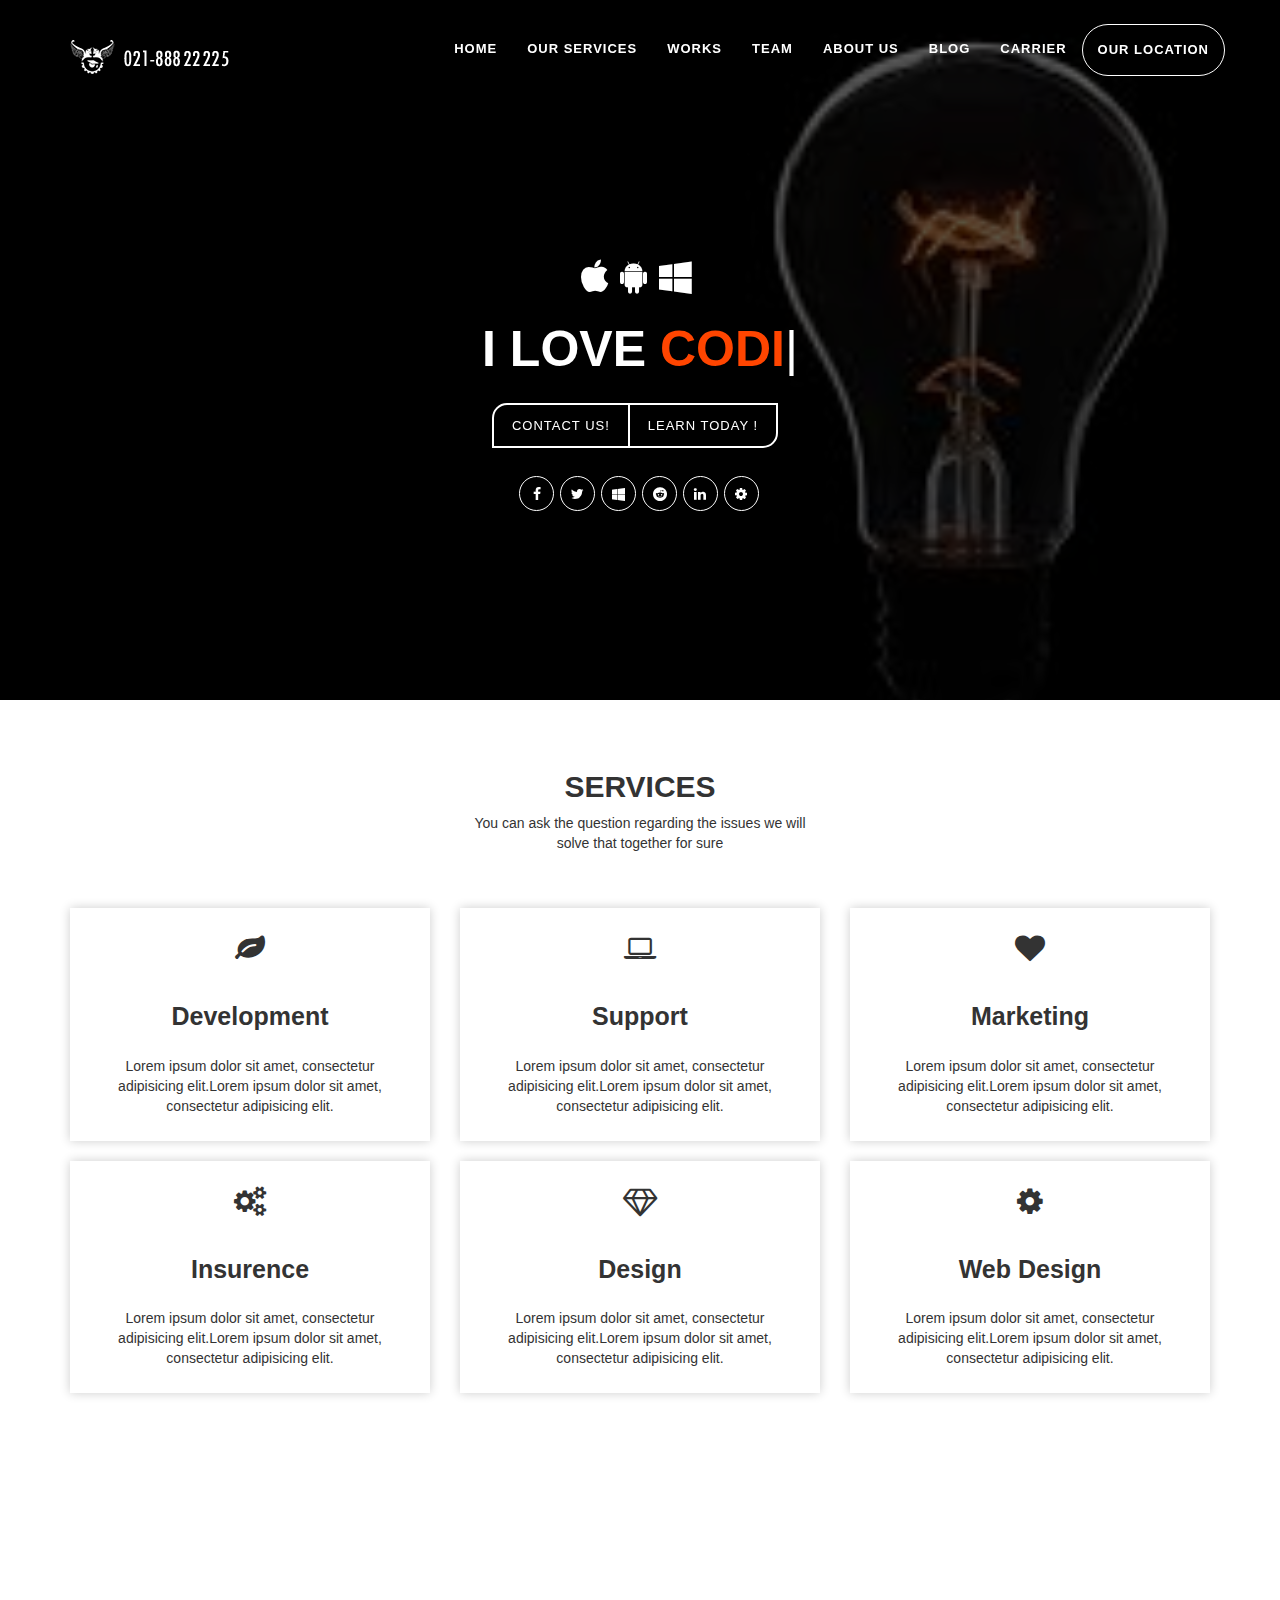
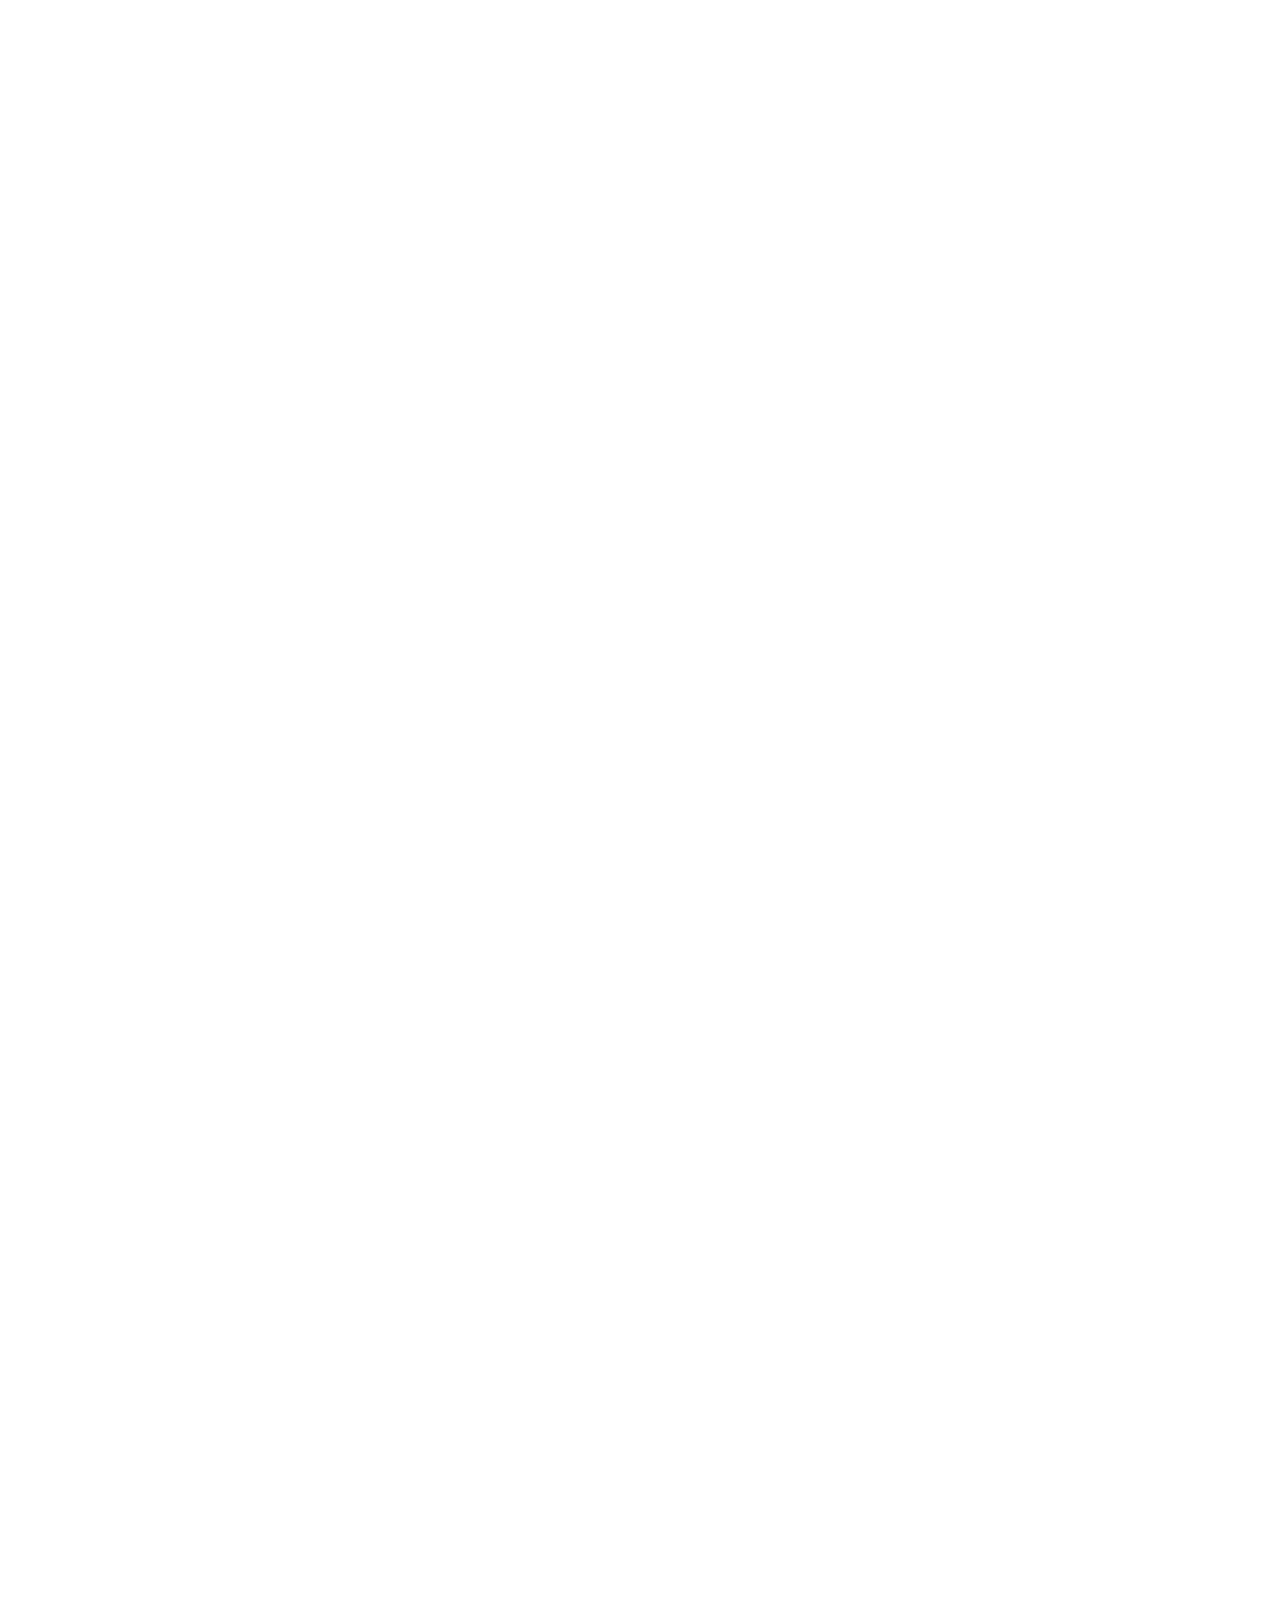
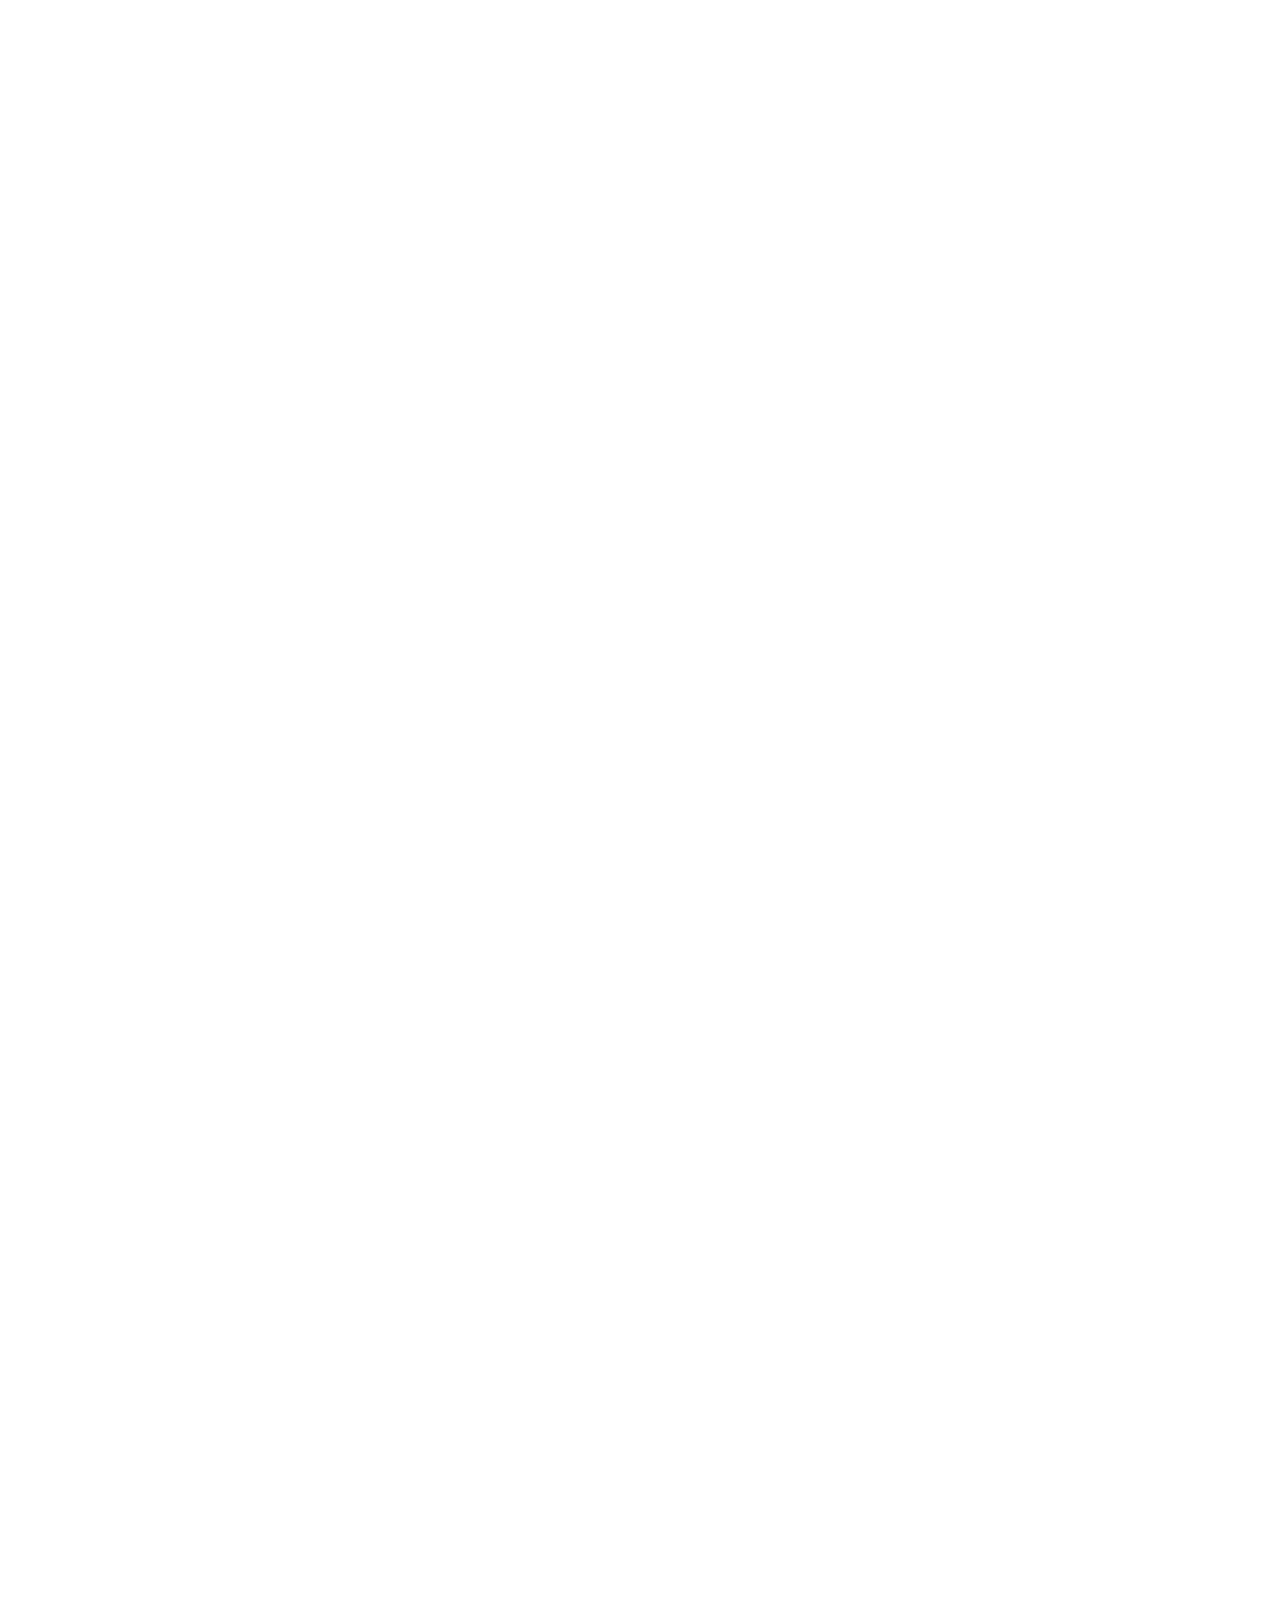
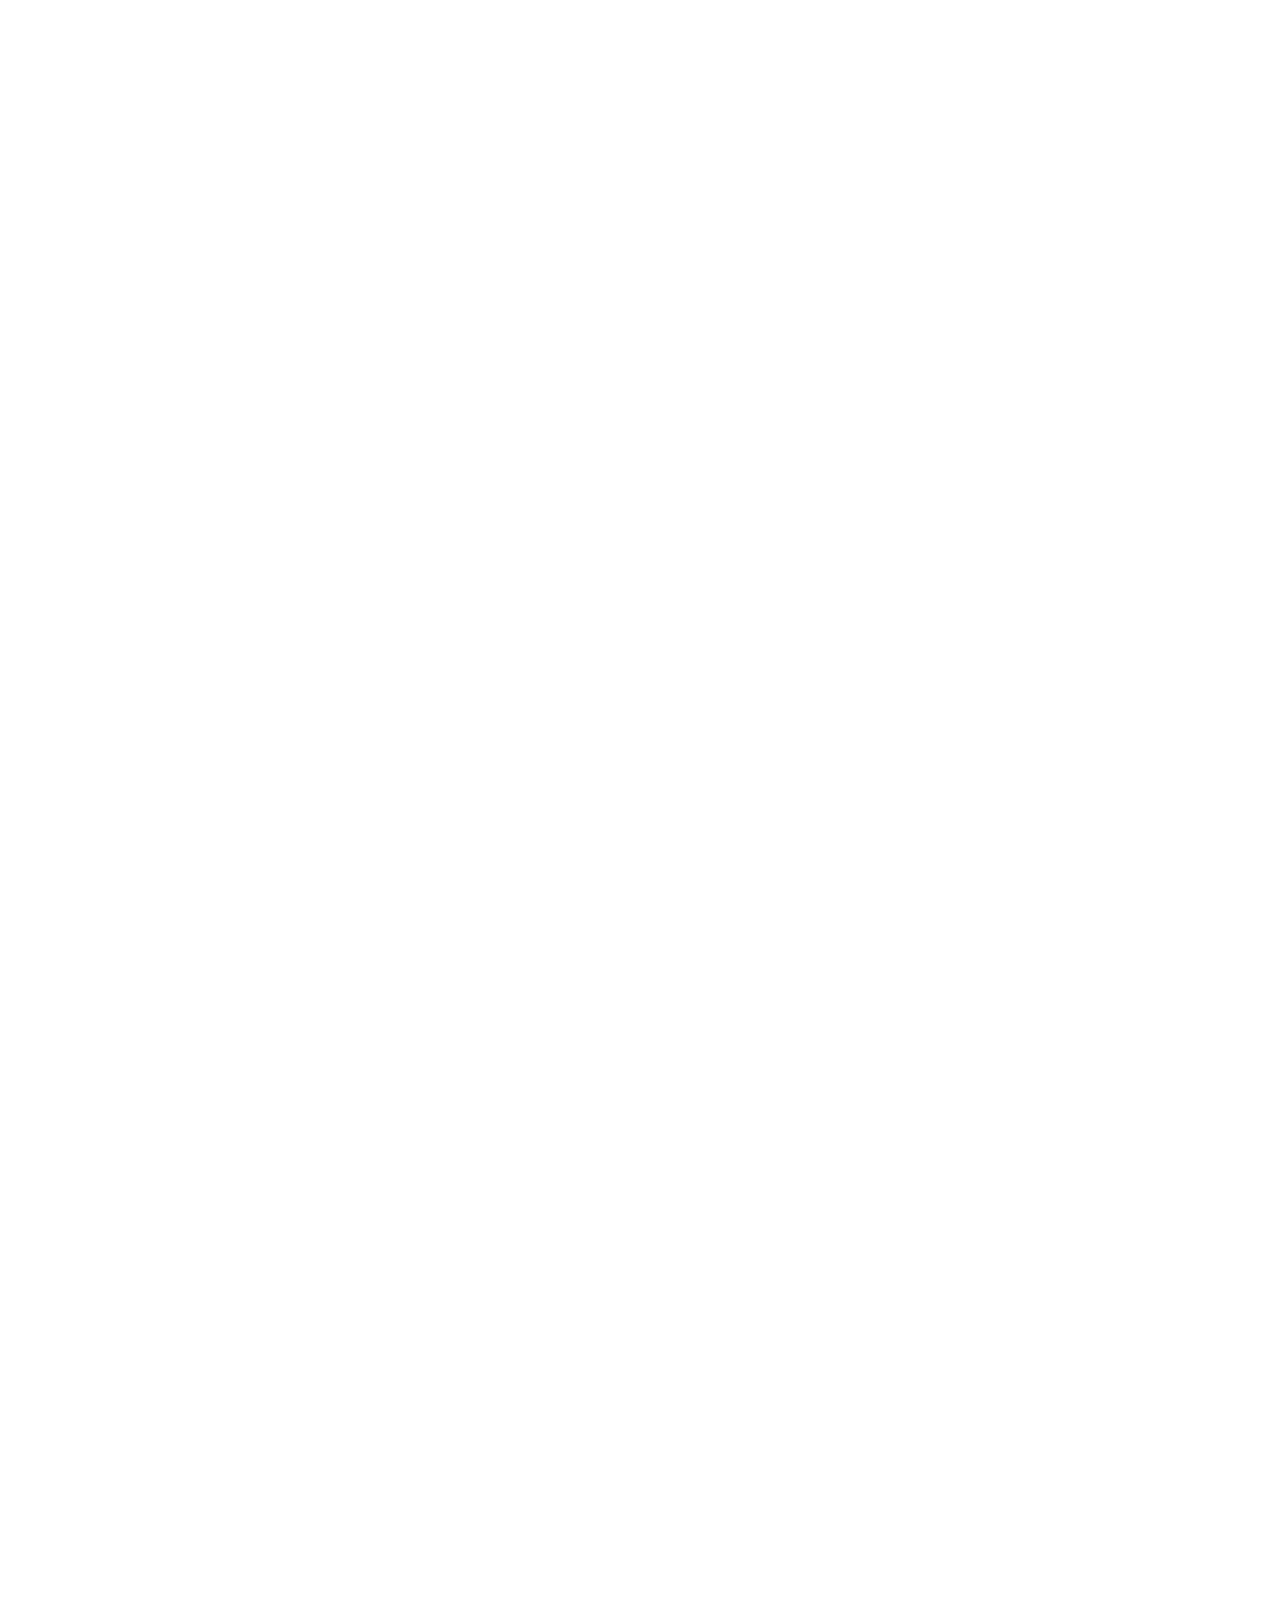
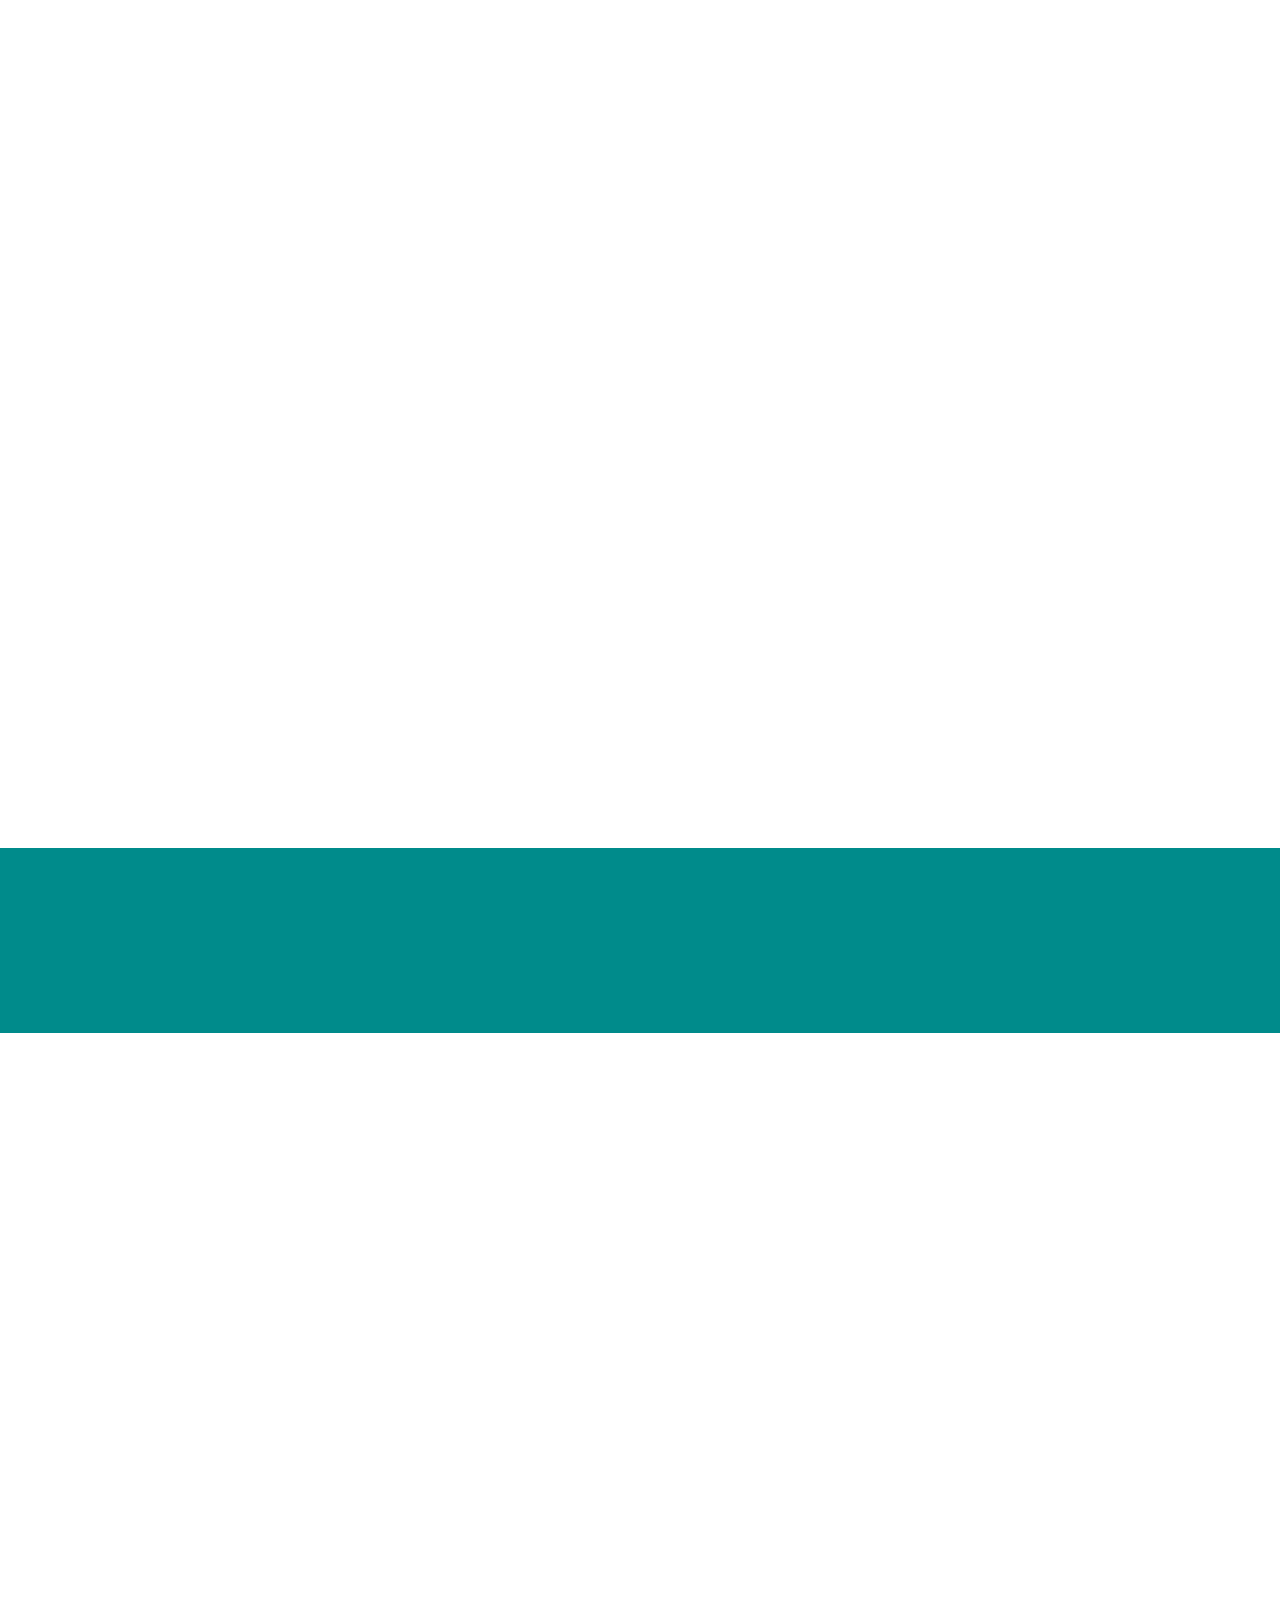
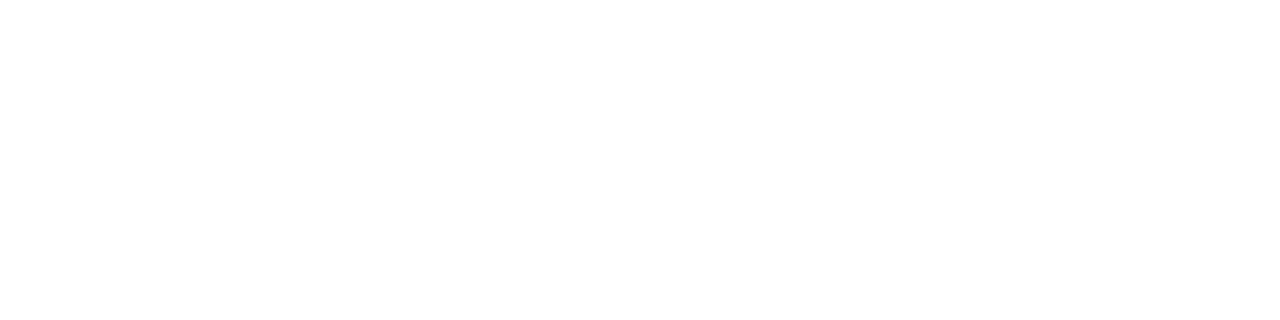
==== commit 5c8b9af4: "Changing the Title (minor)" ====
--- a/index.html
+++ b/index.html
@@ -1,7 +1,7 @@
  <!DOCTYPE html>
  <html>
      <head>
-         <title>Responsive website design</title>         
+         <title>Responsive Website Design</title>         
          <link href="css/style.css" rel="stylesheet">
          <link rel="shortcut icon" href="img/favicon.jpg">
           
